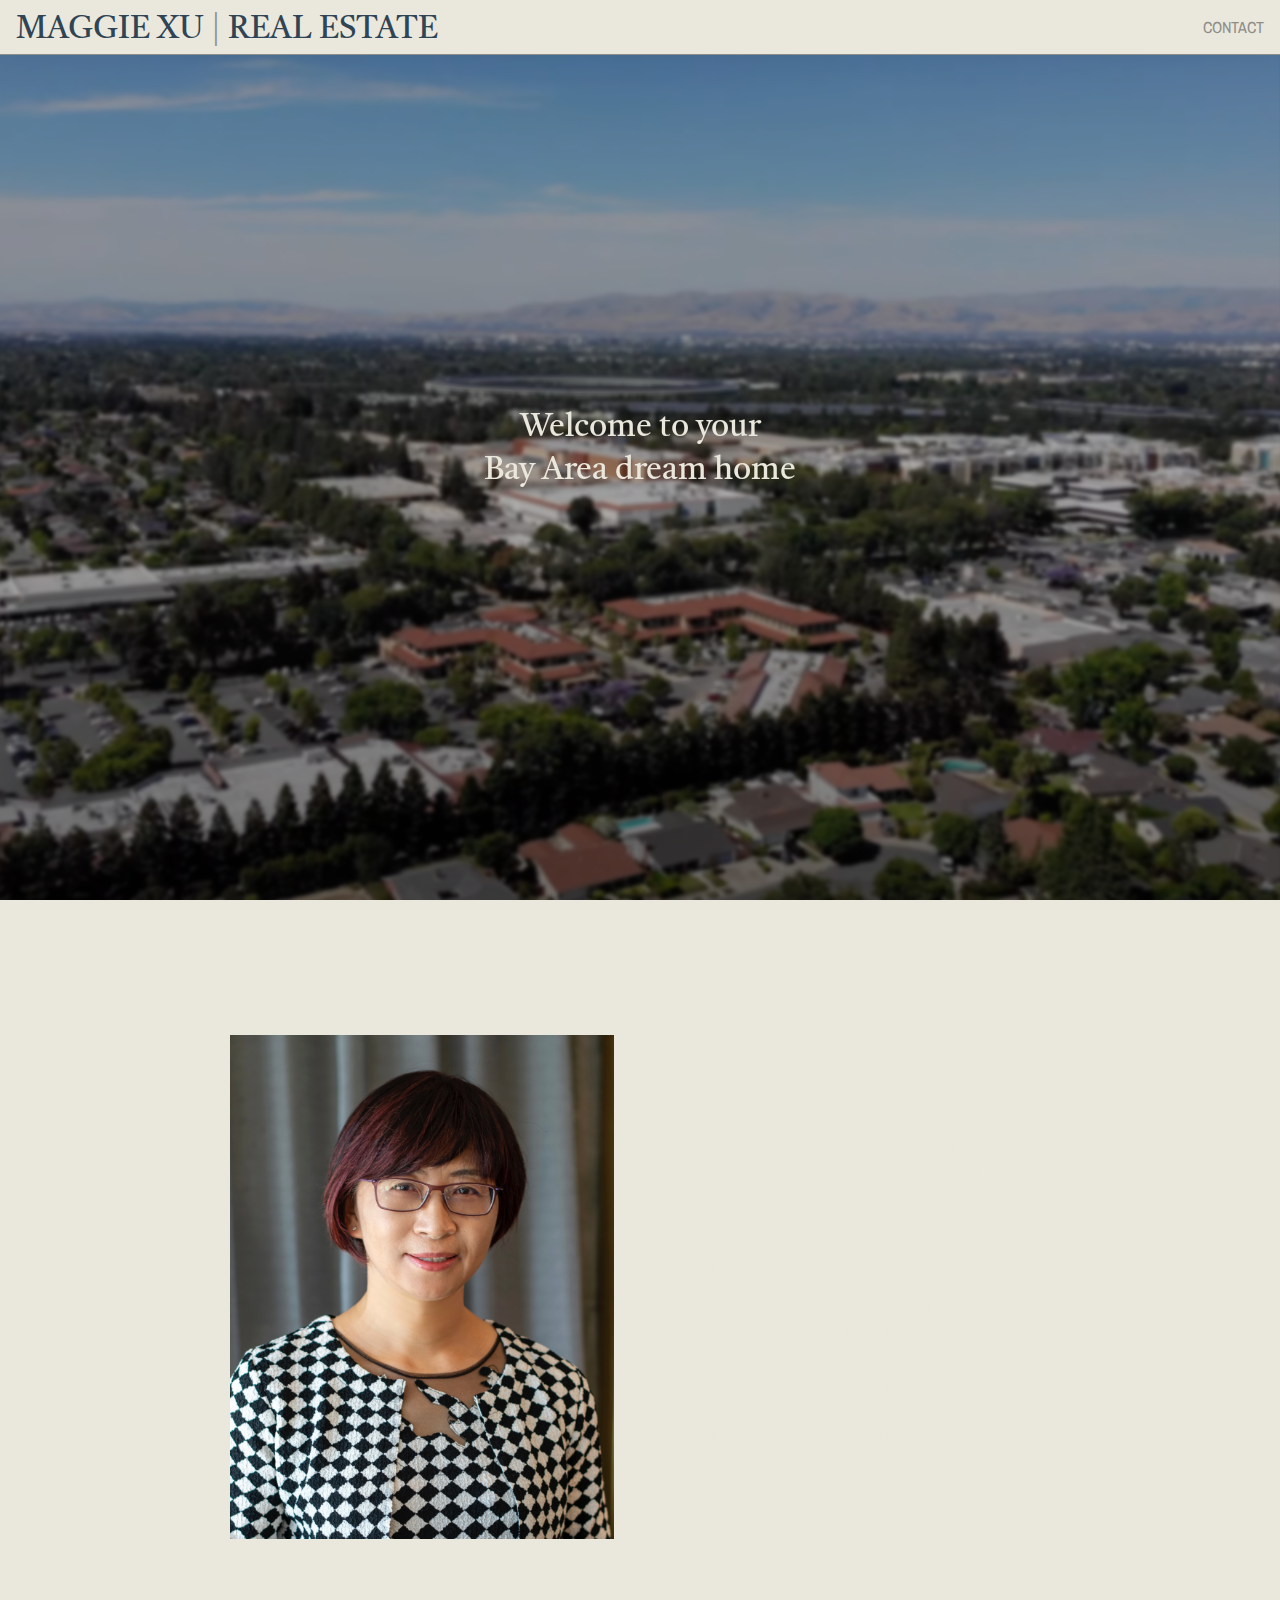
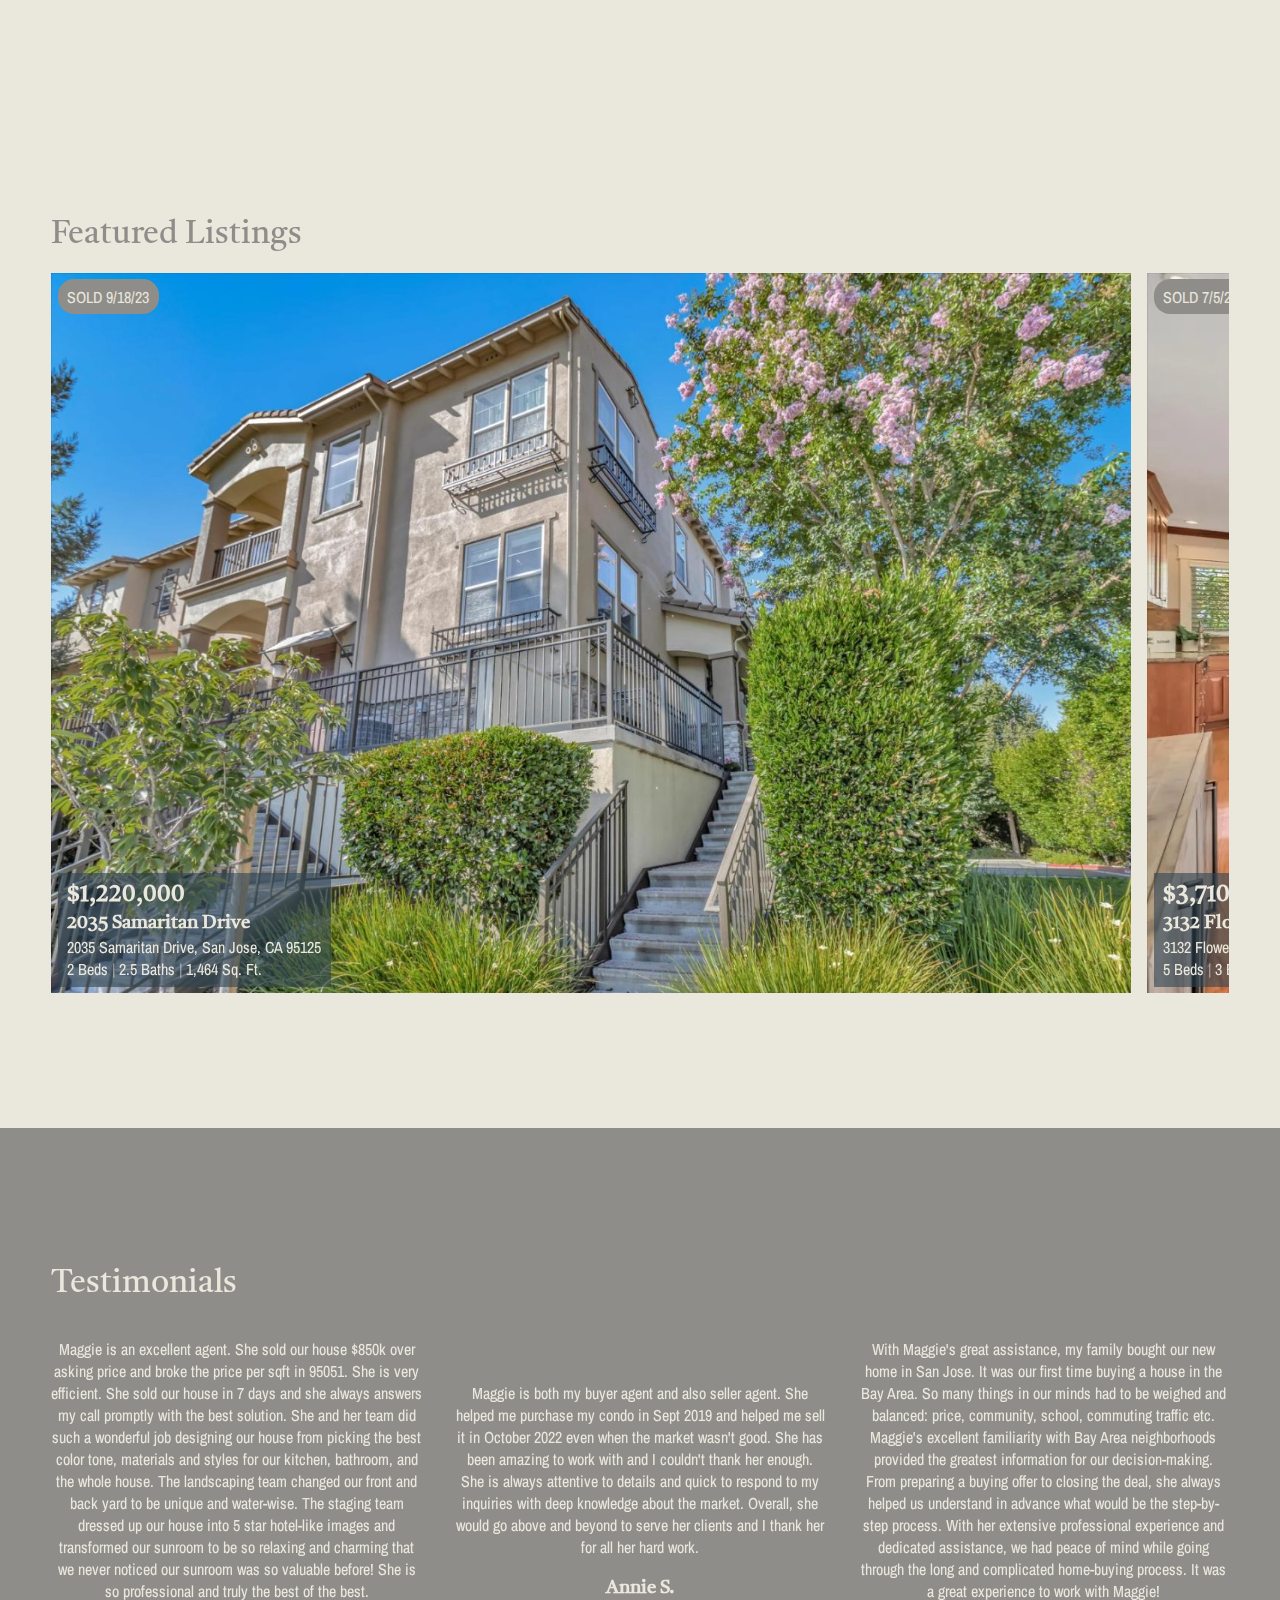
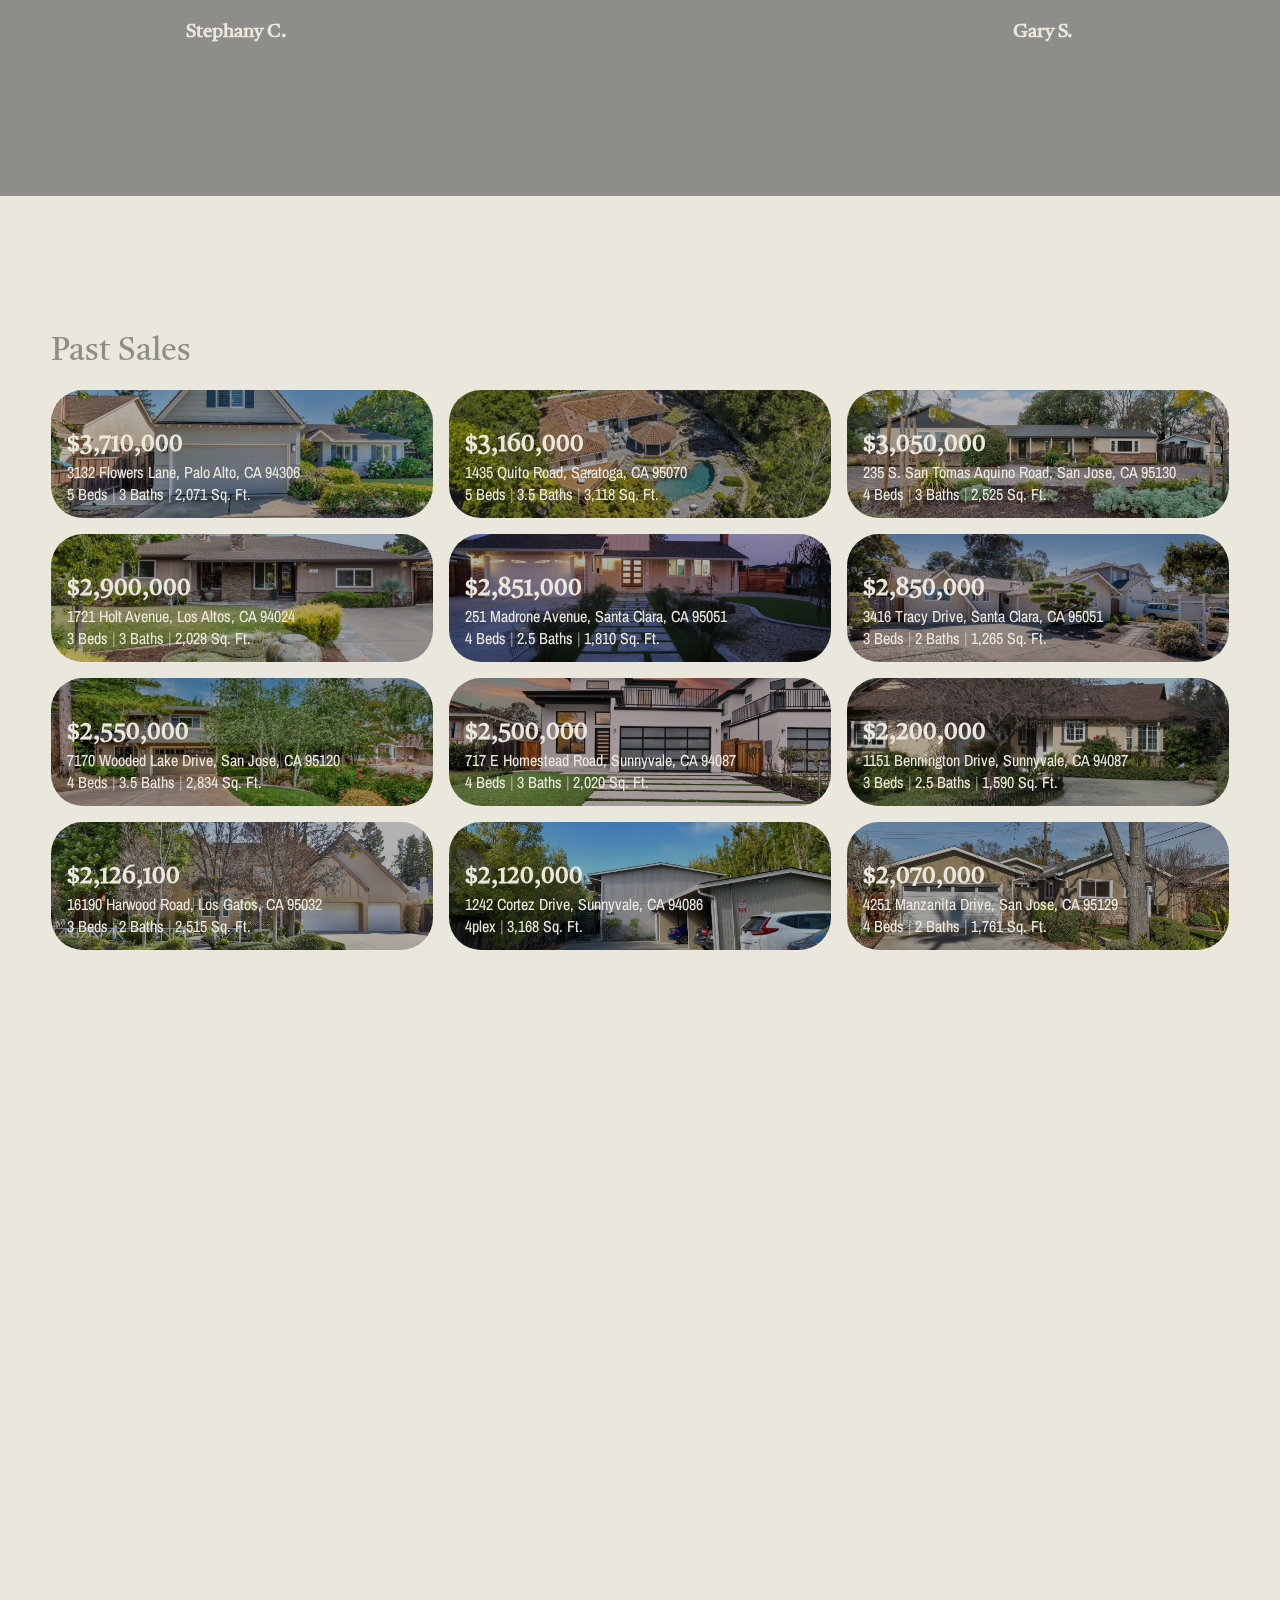
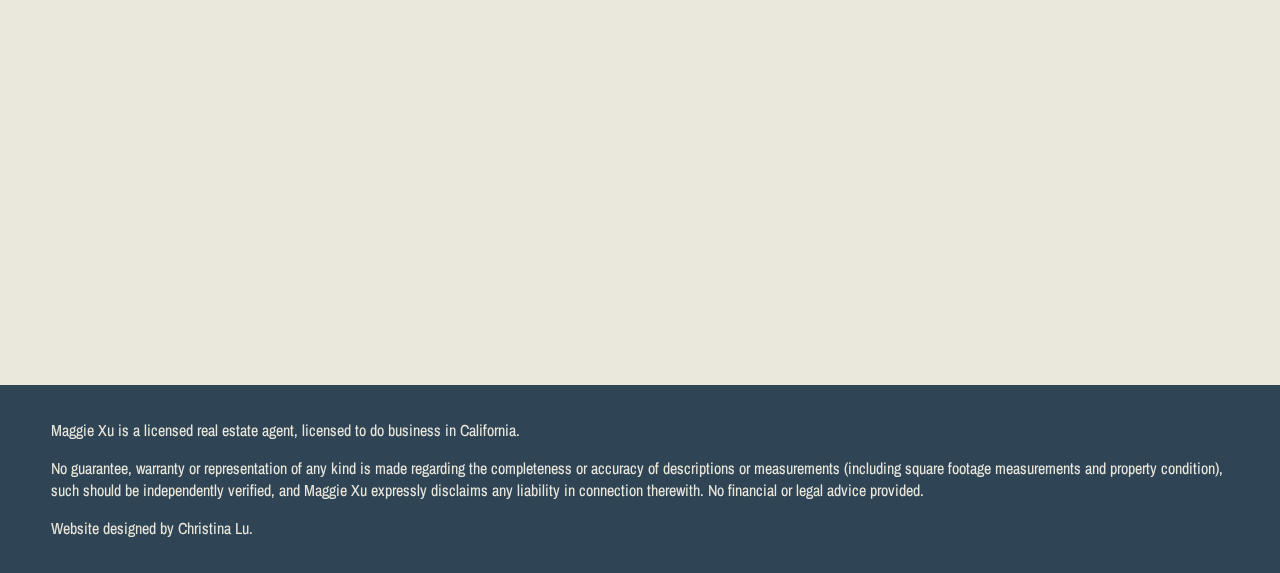
==== index.html @ acbdfe56 "change last name to initial" ====
<!DOCTYPE html>
<html lang="en" dir="ltr">
    <head>
    <meta charset="utf-8">
    <meta name="description" content="Maggie Xu is a real estate agent working in the Bay Area for over 18 years."/>
    <meta name="viewport" content="width=device-width, initial-scale=1">
    <title>Maggie Xu, Real Estate</title>
    <link rel="apple-touch-icon" sizes="180x180" target="_blank" href="/favicon/apple-touch-icon.png">
    <link rel="icon" type="image/png" sizes="32x32" target="_blank" href="/favicon/favicon-32x32.png">
    <link rel="icon" type="image/png" sizes="16x16" target="_blank" href="/favicon/favicon-16x16.png">
    <link rel="manifest" target="_blank" href="/favicon/site.webmanifest">
    <link rel="mask-icon" target="_blank" href="/favicon/safari-pinned-tab.svg" color="#5bbad5">
    <link rel="shortcut icon" target="_blank" href="/favicon/favicon.ico">
    <meta name="msapplication-TileColor" content="#da532c">
    <meta name="msapplication-config" content="/favicon/browserconfig.xml">
    <meta name="theme-color" content="#EAE7DC">
    <link rel="stylesheet" target="_blank" href="https://use.fontawesome.com/releases/v5.0.9/css/all.css" integrity="sha384-5SOiIsAziJl6AWe0HWRKTXlfcSHKmYV4RBF18PPJ173Kzn7jzMyFuTtk8JA7QQG1" crossorigin="anonymous">
    <link rel="preconnect" target="_blank" href="https://fonts.googleapis.com">
    <link rel="preconnect" target="_blank" href="https://fonts.gstatic.com" crossorigin>
    <link target="_blank" href="https://fonts.googleapis.com/css2?family=Archivo+Narrow:ital@0;1&family=Castoro:ital@0;1&display=swap" rel="stylesheet">
    <link rel="stylesheet" type="text/css" target="_blank" href="style.css">
  </head>

  <body>
    <header>
      <div id="banner">
        <div id="bTitle"><a href="https://maggiexu.homes">MAGGIE XU <span class="faded">|</span> REAL ESTATE</a></div>
        <div id="bLinks">
            <div class="bLink"><a href="#contact">contact</a></div>
        </div>
      </div>
    </header>

    <main>
        <div id="bgNormal" class="bgImage"></div>
        <div id="bgBlue" class="bgImage"></div>

      <div id="splash">
        <div class="center fullScreen">
            <div><h1>Welcome to your<br/>Bay Area dream home</h1></div>
        </div>
      </div>

      <div class="section" id="bio">
        <div class="centerRow fullScreen">
            <div id="headshot" class="fullWidth halfMobile"><img src="images/headshot.png" alt="A headshot of Maggie Xu"></div>
            <div id="bioText" class="fullWidth halfMobile">
                <h2>Maggie Xu has been practicing real estate for 18 years in the Bay Area, helping hundreds of buyers and sellers fulfill their real estate dreams.</h2>
                <p>Each client has specific needs and Maggie is dedicated to providing a tailored service. Whether you are buying your first home, upsizing your current one, or doing a 1031 exchange, she is always committed to achieving your goals.</p>
                <p>Maggie has spent nearly two decades honing her craft, building a robust network of contacts within the industry. Her sophisticated negotiation skills, keen sense of market changes, and in-depth knowledge of the local real estate landscape are at your disposal.</p>
            </div>
        </div>
      </div>

      <div class="section center" id="listings">
        <h1 class="fullWidth">Featured Listings</h1>
        <div class="lBox fullWidth">
            <div class="listing">
                <a target="_blank" href="https://www.compass.com/listing/2035-samaritan-drive-san-jose-ca-95124/1394245837025544977/">
                    <img src="images/2035samaritan.jpeg" alt="A two-story, tan house, surrounded by bushes and plants.">
                    <div class="lStatus"><p>SOLD 9/18/23</p></div>
                    <div class="lText">
                        <h3>$1,220,000</h3>
                        <h2 class="desktopOnly">2035 Samaritan Drive</h2>
                        <p>
                            2035 Samaritan Drive, San Jose, CA 95125<br/>
                            2 Beds <span class="faded">|</span> 2.5 Baths <span class="faded">|</span> 1,464 Sq. Ft.
                        </p>
                    </div>
                </a>
            </div>
            <div class="listing">
                <a target="_blank" href="https://www.redfin.com/CA/Palo-Alto/3132-Flowers-Ln-94306/home/991060">
                    <img src="images/3132flowers.webp" alt="A beautifully staged interior of a sunny living room.">
                    <div class="lStatus"><p>SOLD 7/5/23</p></div>
                    <div class="lText">
                        <h3>$3,710,000</h3>
                        <h2 class="desktopOnly">3132 Flowers Lane</h2>
                        <p>
                            3132 Flowers Lane, Palo Alto, CA 94306<br/>
                            5 Beds <span class="faded">|</span> 3 Baths <span class="faded">|</span> 2,071 Sq. Ft.
                        </p>
                    </div>
                </a>
            </div>
        </div>
      </div>

      <div class="section center" id="testimonials">
        <h1 class="fullWidth">Testimonials</h1>
        <div class="lBox fullWidth">
            <div class="testimonial">
                <p>
                    Maggie is an excellent agent. She sold our house $850k over asking price and broke the price per sqft in 95051. She is very efficient. She sold our house in 7 days and she always answers my call promptly with the best solution. She and her team did such a wonderful job designing our house from picking the best color tone, materials and styles for our kitchen, bathroom, and the whole house. The landscaping team changed our front and back yard to be unique and water-wise. The staging team dressed up our house into 5 star hotel-like images and transformed our sunroom to be so relaxing and charming that we never noticed our sunroom was so valuable before! She is so professional and truly the best of the best.
                </p>
                <h2>Stephany C.</h2>
            </div>
            <div class="testimonial">
                <p>
                    Maggie is both my buyer agent and also seller agent. She helped me purchase my condo in Sept 2019 and helped me sell it in October 2022 even when the market wasn't good. She has been amazing to work with and I couldn't thank her enough. She is always attentive to details and quick to respond to my inquiries with deep knowledge about the market. Overall, she would go above and beyond to serve her clients and I thank her for all her hard work.
                </p>
                <h2>Annie S.</h2>
            </div>
            <div class="testimonial">
                <p>
                    With Maggie's great assistance, my family bought our new home in San Jose. It was our first time buying a house in the Bay Area. So many things in our minds had to be weighed and balanced: price, community, school, commuting traffic etc. Maggie's excellent familiarity with Bay Area neighborhoods provided the greatest information for our decision-making. From preparing a buying offer to closing the deal, she always helped us understand in advance what would be the step-by-step process. With her extensive professional experience and dedicated assistance, we had peace of mind while going through the long and complicated home-buying process. It was a great experience to work with Maggie!
                </p>
                <h2>Gary S.</h2>
            </div>
        </div>
      </div>

      <div class="section center" id="sales">
        <h1 class="fullWidth">Past Sales</h1>
        <div class="salesBox">
            <div class="sale fullWidth hoverblur">
                <a target="_blank" href="https://www.realtor.com/realestateandhomes-detail/3132-Flowers-Ln_Palo-Alto_CA_94306_M27801-63936">
                    <img src="images/past/3132flowers.webp" alt="A light green two-story home with a pointed roof.">
                    <div class="sText">
                        <h3>$3,710,000</h3>
                        <p>
                            3132 Flowers Lane, Palo Alto, CA 94306<br/>
                            5 Beds <span class="faded">|</span> 3 Baths <span class="faded">|</span> 2,071  Sq. Ft.
                        </p>
                    </div>
                </a>
            </div>
            <div class="sale fullWidth hoverblur">
                <a target="_blank" href="https://www.compass.com/listing/14355-quito-road-saratoga-ca-95070/543484661895658345/">
                    <img src="images/past/14355quito.jpeg" alt="An aerial view of a house with a pool, surrounded by trees.">
                    <div class="sText">
                        <h3>$3,160,000</h3>
                        <p>
                            1435 Quito Road, Saratoga, CA 95070<br/>
                            5 Beds <span class="faded">|</span> 3.5 Baths <span class="faded">|</span> 3,118  Sq. Ft.
                        </p>
                    </div>
                </a>
            </div>
            <div class="sale fullWidth hoverblur">
                <a target="_blank" href="https://www.compass.com/listing/235-south-san-tomas-aquino-road-san-jose-ca-95130/1257007409919190489/">
                    <img src="images/past/235south.jpeg" alt="A side-on shot of a single-story home.">
                    <div class="sText">
                        <h3>$3,050,000</h3>
                        <p>
                            235 S. San Tomas Aquino Road, San Jose, CA 95130<br/>
                            4 Beds <span class="faded">|</span> 3 Baths <span class="faded">|</span> 2,525  Sq. Ft.
                        </p>
                    </div>
                </a>
            </div>
            <div class="sale fullWidth hoverblur">
                <a target="_blank" href="https://www.compass.com/listing/1721-holt-avenue-los-altos-ca-94024/1129756944290234561/">
                    <img src="images/past/1721holt.jpeg" alt="A side-on shot of a tan single-story home.">
                    <div class="sText">
                        <h3>$2,900,000</h3>
                        <p>
                            1721 Holt Avenue, Los Altos, CA 94024<br/>
                            3 Beds <span class="faded">|</span> 3 Baths <span class="faded">|</span> 2,028  Sq. Ft.
                        </p>
                    </div>
                </a>
            </div>
            <div class="sale fullWidth hoverblur">
                <a target="_blank" href="https://www.compass.com/listing/251-madrone-avenue-santa-clara-ca-95051/923490492331124489/">
                    <img src="images/past/251madrone.jpeg" alt="A side-on shot of a tan single-story home.">
                    <div class="sText">
                        <h3>$2,851,000</h3>
                        <p>
                            251 Madrone Avenue, Santa Clara, CA 95051<br/>
                            4 Beds <span class="faded">|</span> 2.5 Baths <span class="faded">|</span> 1,810  Sq. Ft.
                        </p>
                    </div>
                </a>
            </div>
            <div class="sale fullWidth hoverblur">
                <a target="_blank" href="https://www.compass.com/listing/3416-tracy-drive-santa-clara-ca-95051/1008458315638035489/">
                    <img src="images/past/3416tracy.jpeg" alt="A side-on shot of a tan single-story home.">
                    <div class="sText">
                        <h3>$2,850,000</h3>
                        <p>
                            3416 Tracy Drive, Santa Clara, CA 95051<br/>
                            3 Beds <span class="faded">|</span> 2 Baths <span class="faded">|</span> 1,265  Sq. Ft.
                        </p>
                    </div>
                </a>
            </div>
            <div class="sale fullWidth hoverblur desktopOnly">
                <a target="_blank" href="https://www.compass.com/listing/7170-wooded-lake-drive-san-jose-ca-95120/1332850710952905625/">
                    <img src="images/past/7170wooded.jpeg" alt="A tan two-story home with a tall birch tree.">
                    <div class="sText">
                        <h3>$2,550,000</h3>
                        <p>
                            7170 Wooded Lake Drive, San Jose, CA 95120<br/>
                            4 Beds <span class="faded">|</span> 3.5 Baths <span class="faded">|</span> 2,834  Sq. Ft.
                        </p>
                    </div>
                </a>
            </div>
            <div class="sale fullWidth hoverblur desktopOnly">
                <a target="_blank" href="https://www.compass.com/listing/717-east-homestead-road-sunnyvale-ca-94087/1165384624461223913/">
                    <img src="images/past/717homestead.jpeg" alt="A white two-story home with black trim.">
                    <div class="sText">
                        <h3>$2,500,000</h3>
                        <p>
                            717 E Homestead Road, Sunnyvale, CA 94087<br/>
                            4 Beds <span class="faded">|</span> 3 Baths <span class="faded">|</span> 2,020  Sq. Ft.
                        </p>
                    </div>
                </a>
            </div>
            <div class="sale fullWidth hoverblur desktopOnly">
                <a target="_blank" href="https://www.compass.com/listing/1151-bennington-drive-sunnyvale-ca-94087/25076889278320193/">
                    <img src="images/past/1151bennington.jpeg" alt="A cream single-story home with Christmas lights.">
                    <div class="sText">
                        <h3>$2,200,000</h3>
                        <p>
                            1151 Bennington Drive, Sunnyvale, CA 94087<br/>
                            3 Beds <span class="faded">|</span> 2.5 Baths <span class="faded">|</span> 1,590  Sq. Ft.
                        </p>
                    </div>
                </a>
            </div>
            <div class="sale fullWidth hoverblur desktopOnly">
                <a target="_blank" href="https://www.compass.com/listing/16190-harwood-road-los-gatos-ca-95032/721389796480072705/">
                    <img src="images/past/16190harwood.jpeg" alt="A cream two-story home with pointed roofs.">
                    <div class="sText">
                        <h3>$2,126,100</h3>
                        <p>
                            16190 Harwood Road, Los Gatos, CA 95032<br/>
                            3 Beds <span class="faded">|</span> 2 Baths <span class="faded">|</span> 2,515  Sq. Ft.
                        </p>
                    </div>
                </a>
            </div>
            <div class="sale fullWidth hoverblur desktopOnly">
                <a target="_blank" href="https://www.compass.com/listing/1242-cortez-drive-sunnyvale-ca-94086/1052942367590939073/">
                    <img src="images/past/1242cortez.jpeg" alt="A light green 4-plex with multiple parking spaces.">
                    <div class="sText">
                        <h3>$2,120,000</h3>
                        <p>
                            1242 Cortez Drive, Sunnyvale, CA 94086<br/>
                            4plex <span class="faded">|</span> 3,168  Sq. Ft.
                        </p>
                    </div>
                </a>
            </div>
            <div class="sale fullWidth hoverblur desktopOnly">
                <a target="_blank" href="https://www.compass.com/listing/4251-manzanita-drive-san-jose-ca-95129/1253016119571134857/">
                    <img src="images/past/4251manzanita.jpeg" alt="A tan single-story home.">
                    <div class="sText">
                        <h3>$2,070,000</h3>
                        <p>
                            4251 Manzanita Drive, San Jose, CA 95129<br/>
                            4 Beds <span class="faded">|</span> 2 Baths <span class="faded">|</span> 1,761  Sq. Ft.
                        </p>
                    </div>
                </a>
            </div>
        </div>
      </div>

      <div id="contact">
        <div class="lBox">
            <h1>How can I help?</h1>
            <div class="accounts">
                <h1><a href="tel:+1408-429-3129">(408) 429-3129</a></h1>
                <h2>maggie.xu<span style="display:none;">NO SCRAPE</span>@compass.com</h2>
                <div id="wechat"><img src="images/wechat.svg"></img><h2>maggiexulu</h2></div>
                <p>DRE#01472823</p>
                <div id="compass"><a target="_blank" href="https://www.compass.com/agents/maggie-xu/"><img src="images/CompassInc_Logo.svg"></a></div>
            </div>
        </div>
      </div>
    </main>

    <footer class="center">
      <div id="bottom" class="fullWidth">
        <p>Maggie Xu is a licensed real estate agent, licensed to do business in California.</p>

        <p>No guarantee, warranty or representation of any kind is made regarding the completeness or accuracy of descriptions or measurements (including square footage measurements and property condition), such should be independently verified, and Maggie Xu expressly disclaims any liability in connection therewith. No financial or legal advice provided.</p>
        
        <p>Website designed by <a target="_blank" href="https://christina.lu">Christina Lu</a>.</p>
        </div>
    </footer>

  </body>
  <script src="js/scroll.js"></script>
</html>
---- style.css ----
/* stylesheet (c) Christina Lu 2023 */

/* SHARED */

body {
    margin: 0;
    padding: 0;
    width: 100vw;
    font-family: 'Archivo Narrow', sans-serif;
    font-weight: 400;
    background-color: #EAE7DC;
    color: #8E8D8A;
    overflow-x: hidden;
  }

html {
    scroll-behavior: smooth;
}

.fullScreen { 
    width: 100%;
    height: 100%;
    margin: 0;
}


.center {
    display: flex;
    justify-content: center;
    align-items: center;
    flex-direction: column;
}

.centerRow {
    display: flex;
    justify-content: center;
    align-items: center;
    flex-direction: column;
}

.section {
    padding: 10vh 0;
}

.fullWidth {
    width: 92%;
    margin: auto;
}

img {
    width: 100%;
    height: auto;
} 

.desktopOnly {
    display: none;
}

.faded {
    opacity: 0.5;
}

a {
    color: unset;
    height: 100%;
    width: 100%;
    text-decoration: none;
}

.visible {
    opacity: 1;
    transition: all 0.7s ease-in;
}
  
.hidden {
    opacity: 0;
    transition: all 0.7s ease-out;
}

.hoverblur:hover img {
    filter: brightness(0.5);
    transition: all 0.7s ease-out;
}

/* BACKGROUND IMAGE */

.bgImage {
    width: 100%;
    height: 100%;
    margin: 0;
    background-size: cover;
    background-position: center;
    background-repeat: no-repeat;
    position: fixed;
}

#bgNormal {
    background-image: url("images/bgSplash.png");
    z-index: -1;
}

#bgBlue {
    background-image: url("images/bgBio.png");
    z-index: -2;
}

/* BANNER */
#banner {
    height: 3.4rem;
    display: flex;
    flex-direction: row;
    align-items: center;
    justify-content: space-between;
    position: fixed;
    top: 0;
    z-index: 20;
    width: 100%;
    background-color: #EAE7DC;
    border-bottom: #8E8D8A 0.1rem solid;
}

#bTitle {
    font-family: 'Castoro', serif;
    font-size: 1.2rem;
    padding-top: 0.2rem;
    color: #2F4454;
    margin-left: 1rem;
}

.bLink {
    margin: 0 1rem;
}

.bLink a {
    text-transform: uppercase;
    color: #8E8D8A
}

/* SPLASH PAGE */
#splash {
    top: 0;
    width: 100vw;
    height: 100vh;
    overflow: hidden;
}

h1 {
    font-family: 'Castoro', serif;
    font-weight: 400;
    font-size: 2rem;
    text-align: center;
    color: #EAE7DC;
    margin: 0;
}

/* BIO */

#bioText {
    color: #EAE7DC;
}

h2 {
    font-family: 'Castoro', serif;
    font-size: 1.2rem;
    margin: 0;
    margin-top: 2vh;
}

/* FEATURED LISTINGS */
#listings {
    background-color: #EAE7DC;
}

#listings h1 {
    color: #8E8D8A;
    text-align: left;
}

.lBox {
    display: flex;
    flex-direction: column;
    justify-content: flex-start;
    align-items: center;
}

.listing {
    height: 60vw;
    width: 100%;
    position: relative;
    margin-top: 1rem;
}

.listing img {
    width: 100%;
    height: 100%;
    top: 0;
    left: 0;
    position: absolute;
    z-index: 2;
}

.lStatus {
    position: absolute;
    top: 0;
    left: 0;
    z-index: 5;
    color: #EAE7DC;
    background-color: #8E8D8A;
    margin: 0.4rem;
    padding: 0.4rem 0.6rem;
    border-radius: 1rem;
}

.listing p {
    margin: 0;
}

.lText {
    position: absolute;
    bottom: 0;
    left: 0;
    z-index: 5;
    color: #EAE7DC;
    background-color: rgba(47, 68, 84, 0.6);
    margin: 0.4rem;
    padding: 0.4rem 0.6rem;
}

h3 {
    font-family: 'Castoro', serif;
    font-size: 1.2rem;
    margin: 0;
}

/* TESTIMONIALS */
#testimonials {
    background-color: #8E8D8A;
    color: #EAE7DC;
}

#testimonials h1 {
    text-align: left;
}

.testimonial {
    margin: 1rem 0;
}

/* PREVIOUS SALES */
.salesBox {
    width: 100%;
    display: flex;
    flex-direction: column;
    justify-content: flex-start;
    align-items: center;
}

#sales {
    background-color: #EAE7DC;
    color: #8E8D8A;
}

#sales h1 {
    color: #8E8D8A;
    text-align: left;
}

.sale {
    margin-top: 1rem;
    height: 30vw;
    border-radius: 2rem;
    position: relative;
}

.sText {
    position: absolute;
    bottom: 0%;
    left: 0;
    z-index: 10;
    color: #EAE7DC;
    margin: 0.4rem;
    padding: 0.4rem 0.6rem;
}

.sale img {
    height: inherit;
    width: 100%;
    object-fit: cover;
    border-radius: 2rem;
    position: absolute;
    top: 0;
    left: 0;
    z-index: 2;
    filter: brightness(0.7);
    transition: all 0.7s ease-out;
}

.sale p {
    margin: 0;
}

/* CONTACT */
#contact .lBox {
    height: 100vh;
    justify-content: center;
}

.accounts {
    margin-top: 5vh;
    color: #EAE7DC;
    text-align: center;
}

.accounts h2 {
    margin-top: 0;
}

#wechat {
    display: flex;
    justify-content: center;
    align-items: center;
    flex-direction: row;
}

#wechat img {
    width: 2rem;
    height: 2rem;
    margin-right: 0.4rem;
}

#compass img {
    width: 8rem;
}

.accounts p {
    margin-top: 5vh;
}

/* FOOTER */
footer {
    height: auto;
    width: 100%;
    margin: 0;
    padding: 2vh 0;
    background-color: #2F4454;
    color: #EAE7DC;
}

/* RESPONSIVE */

/* Medium devices such as tablets (720px and up) */
@media only screen and (min-width: 45rem) {
    #bTitle {
        font-size: 2rem;
        padding-top: 0.4rem;
    }

    .halfMobile {
        width: 40%;
        margin: 0 2vw;
    }

    .centerRow {
        flex-direction: row;
    }

    .lText h2 {
        margin-top: 0;
    }

    h3 {
        font-size: 1.5rem;
    }

    .salesBox {
        display: grid;
        grid-template-columns: 1fr 1fr;
        grid-column-gap: 1rem;
        width: 92%;
    }
    
    .sale {
        height: 15vw;
        width: 100%;
    }

    .desktopOnly {
        display: block;
    }
    
}

/* Large devices such as laptops (1024px and up) */
@media only screen and (min-width: 64rem) {
    body {
        overflow-x: unset;
    }

    .section {
        padding: 15vh 0;
    }


    .halfMobile {
        width: 30%;
    }

    .lBox {
        flex-direction: row;
        overflow-x: auto;
        gap: 1rem;
    }

    .listing {
        flex-shrink: 0;
        overflow: unset;
        height: 80vh;
        width: 120vh;
    }

    .listing img {
        height: inherit;
        width: inherit;
    }

    #testimonials .lBox {
        gap: 2rem;
    }

    .testimonial {
        width: 80%;
        text-align: center;
    }

    .salesBox {
        display: grid;
        grid-template-columns: 1fr 1fr 1fr;
        grid-column-gap: 1rem;
        width: 92%;
    }

    .sale {
        height: 10vw;
        width: 100%;
    }

    #contact .lBox {
        gap: 5rem;
    }
    
}
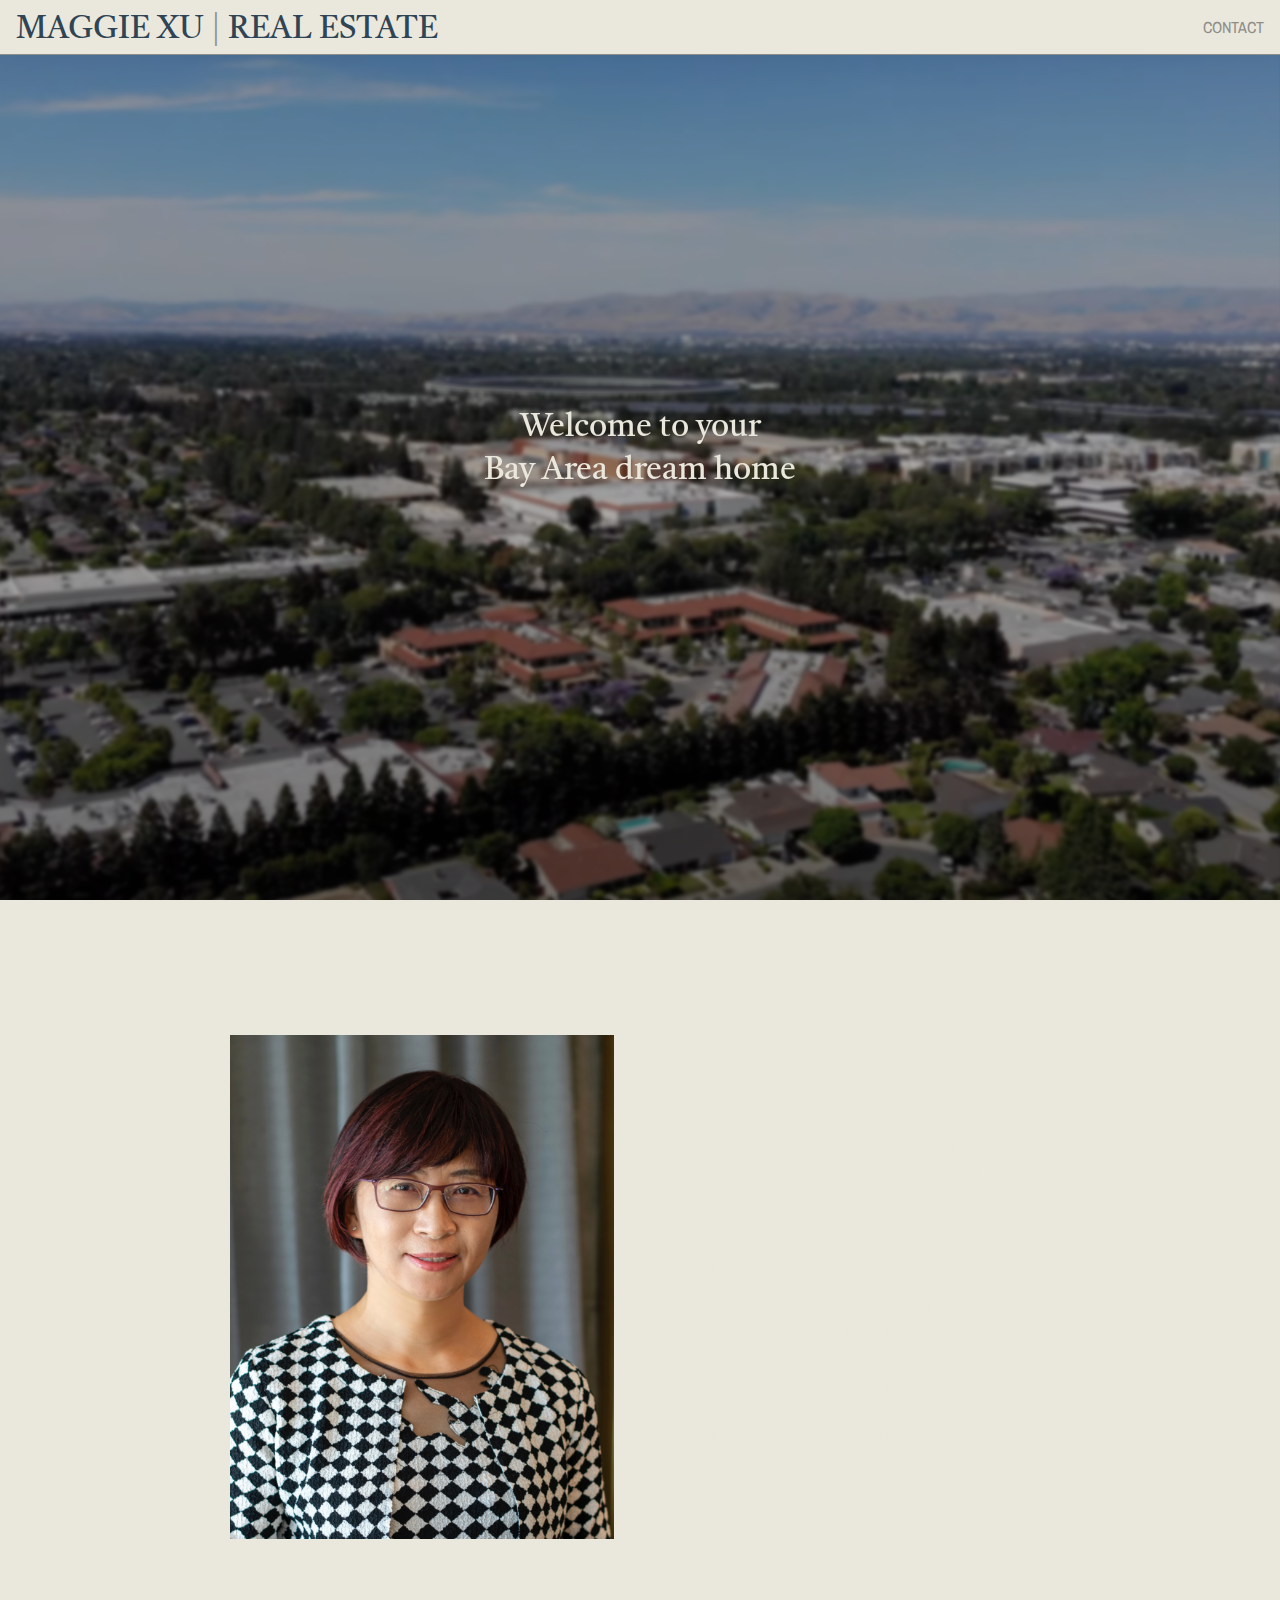
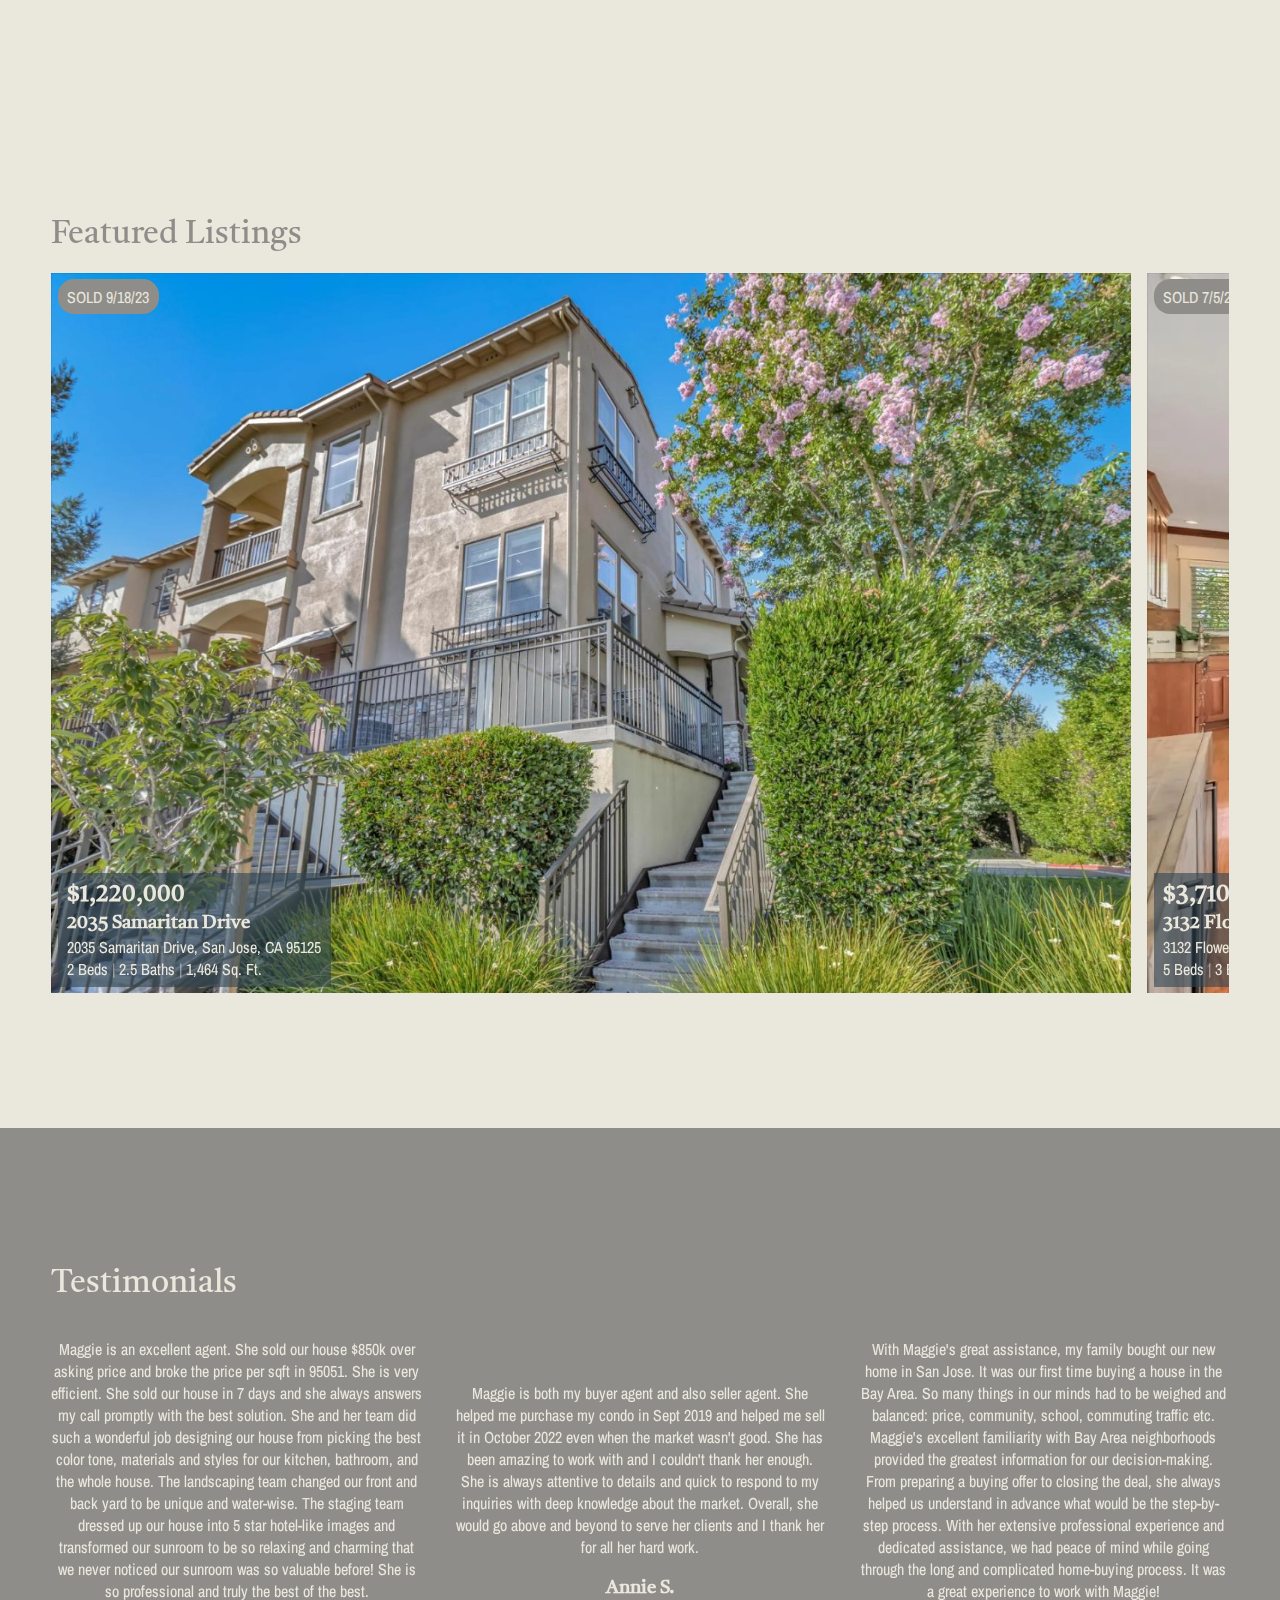
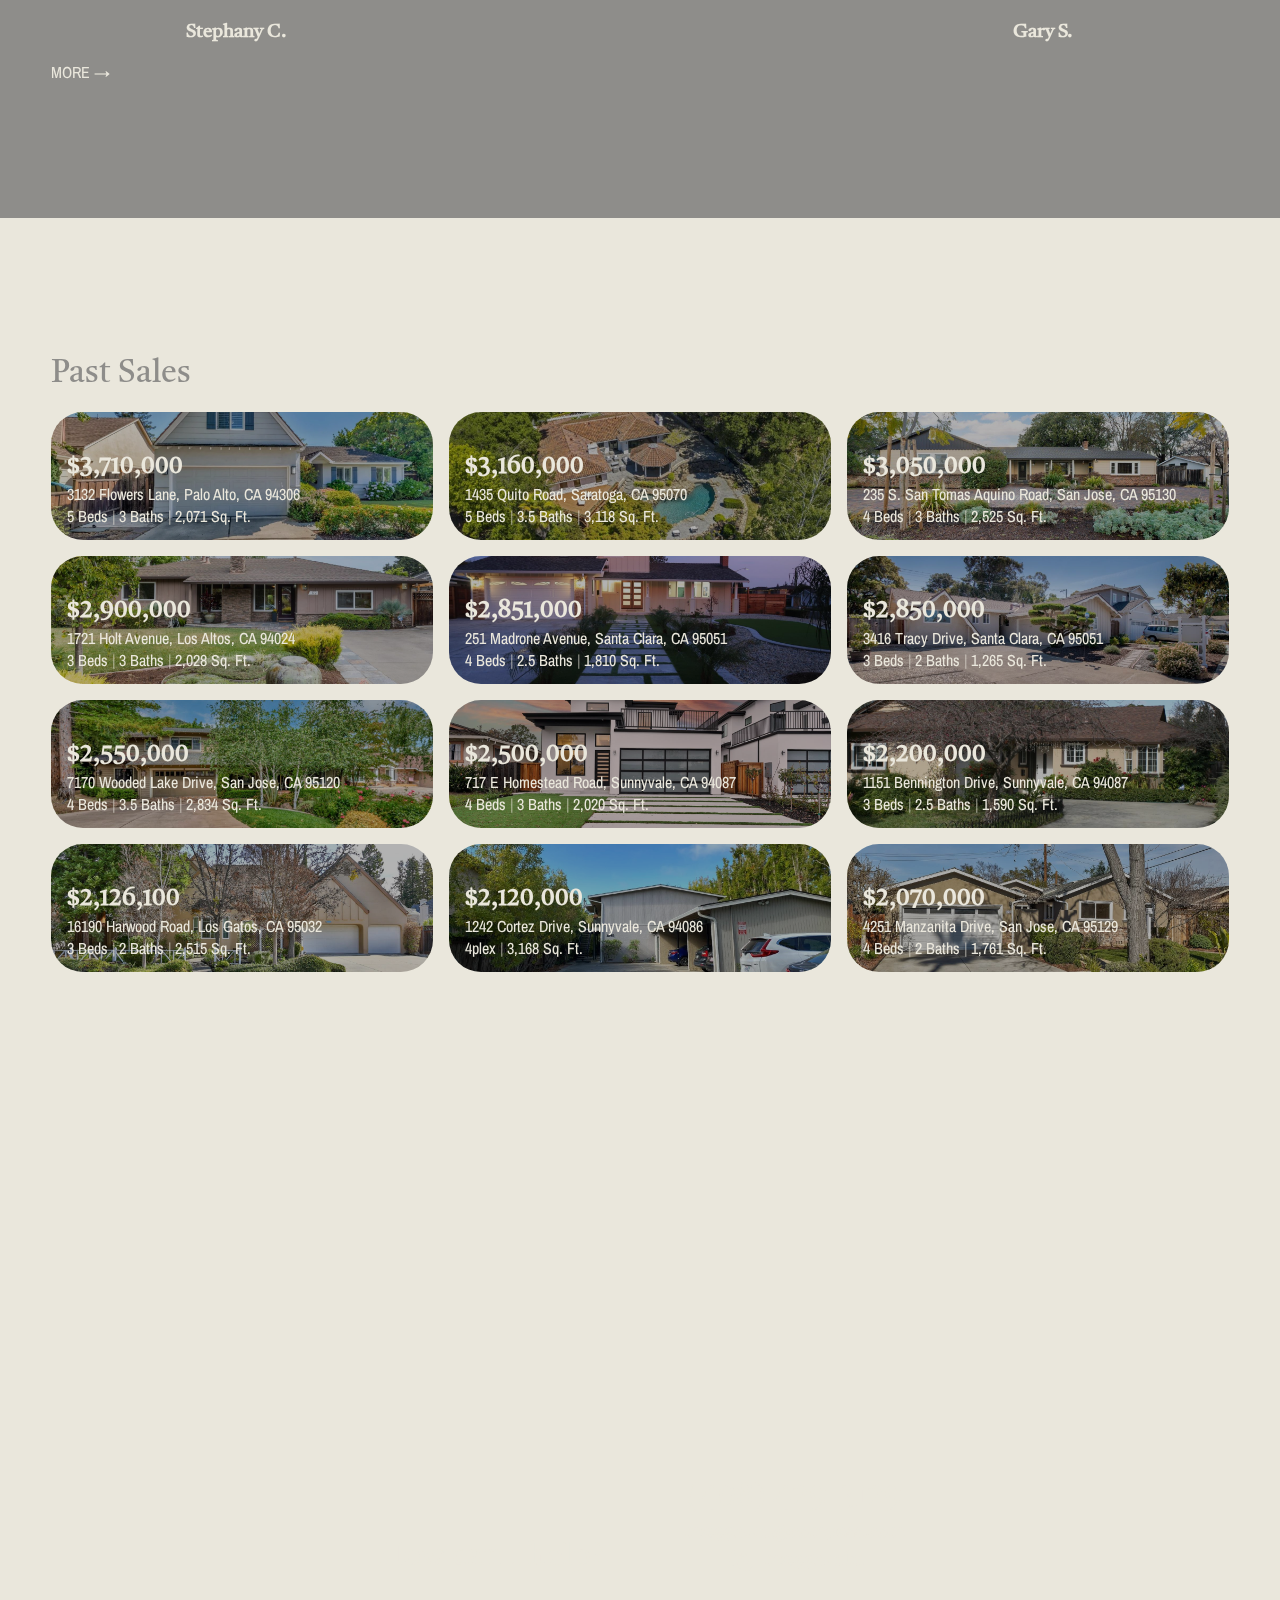
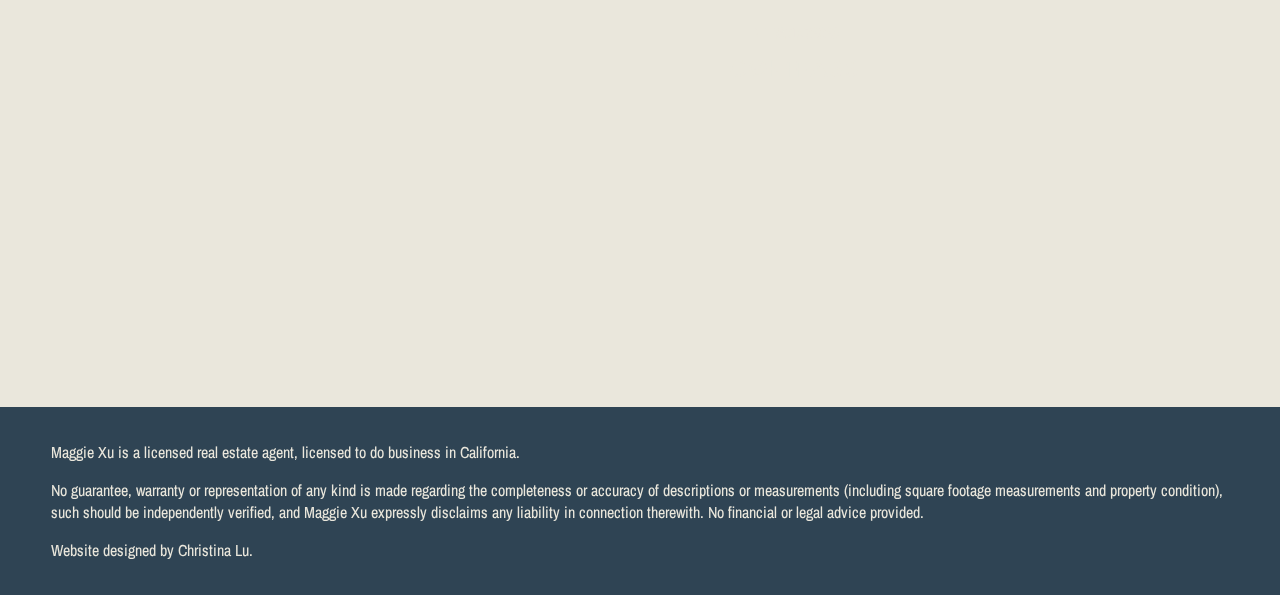
==== commit 1bffce5e: "add testimonials page" ====
--- a/index.html
+++ b/index.html
@@ -86,7 +86,7 @@
         </div>
       </div>
 
-      <div class="section center" id="testimonials">
+      <div class="section" id="testimonials">
         <h1 class="fullWidth">Testimonials</h1>
         <div class="lBox fullWidth">
             <div class="testimonial">
@@ -108,6 +108,7 @@
                 <h2>Gary S.</h2>
             </div>
         </div>
+        <div class="fullWidth"><a href="/testimonial">MORE →</a></div>
       </div>
 
       <div class="section center" id="sales">
--- a/style.css
+++ b/style.css
@@ -183,6 +183,13 @@
     align-items: center;
 }
 
+.lColumn {
+    display: flex;
+    flex-direction: row;
+    justify-content: flex-start;
+    align-items: center;
+}
+
 .listing {
     height: 60vw;
     width: 100%;
@@ -377,6 +384,7 @@
         grid-template-columns: 1fr 1fr;
         grid-column-gap: 1rem;
         width: 92%;
+        justify-content: center;
     }
     
     .sale {
@@ -407,6 +415,12 @@
 
     .lBox {
         flex-direction: row;
+        overflow-x: auto;
+        gap: 1rem;
+    }
+
+    .lColumn {
+        flex-direction: column;
         overflow-x: auto;
         gap: 1rem;
     }
@@ -432,6 +446,10 @@
         text-align: center;
     }
 
+    .salesBox .testimonial {
+        width: 100%;
+    }
+
     .salesBox {
         display: grid;
         grid-template-columns: 1fr 1fr 1fr;
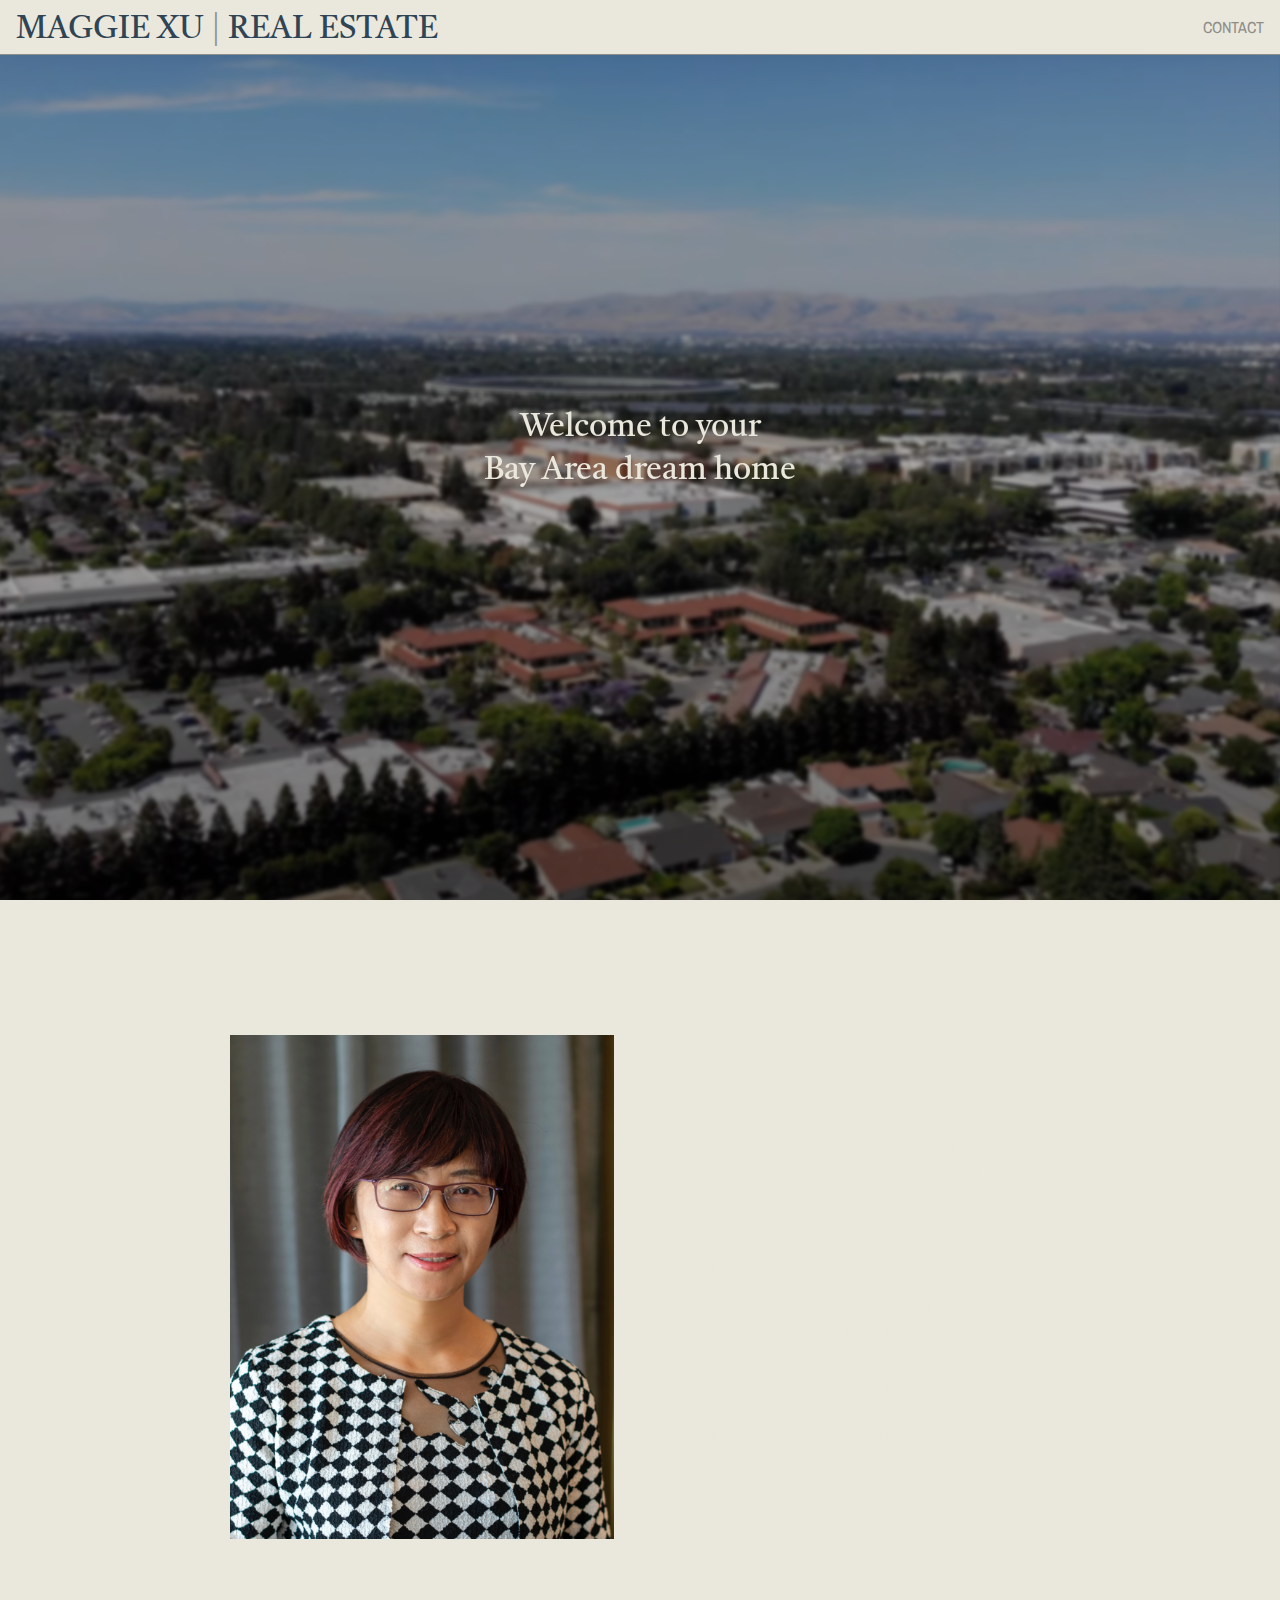
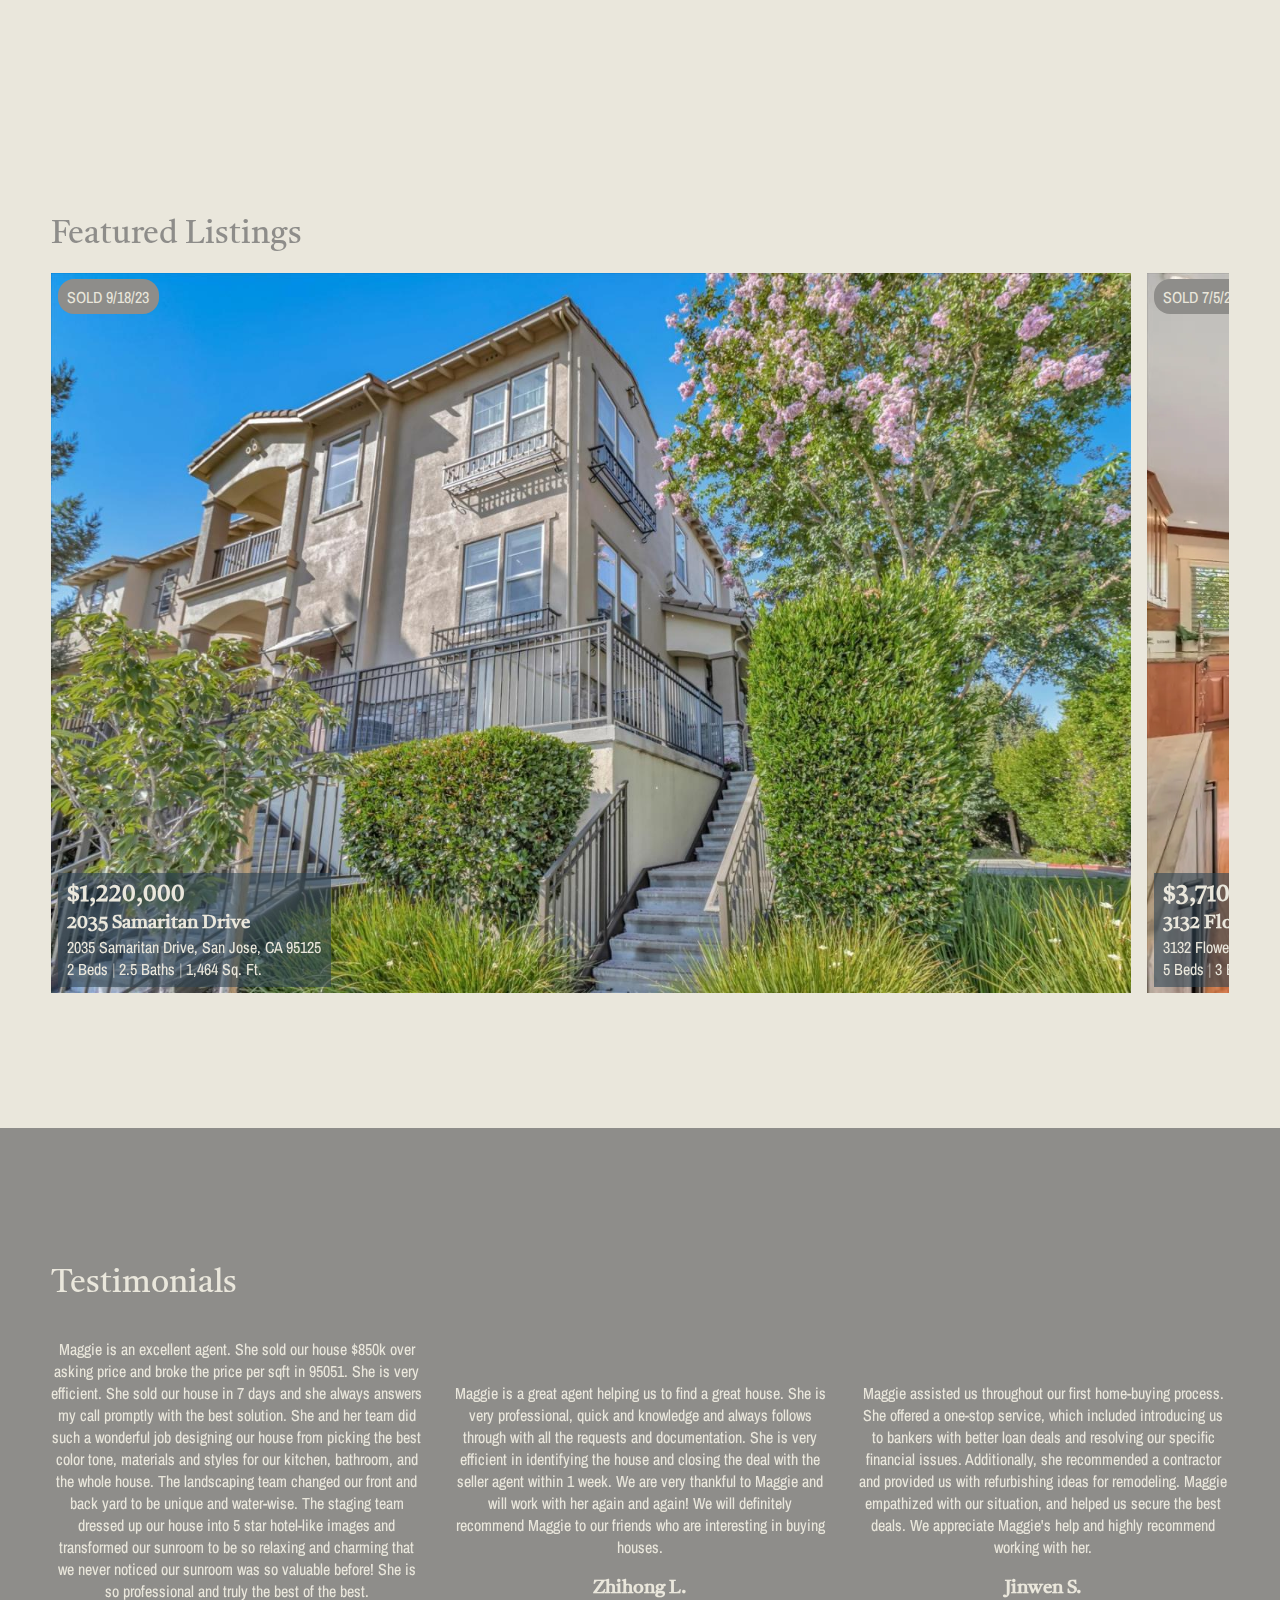
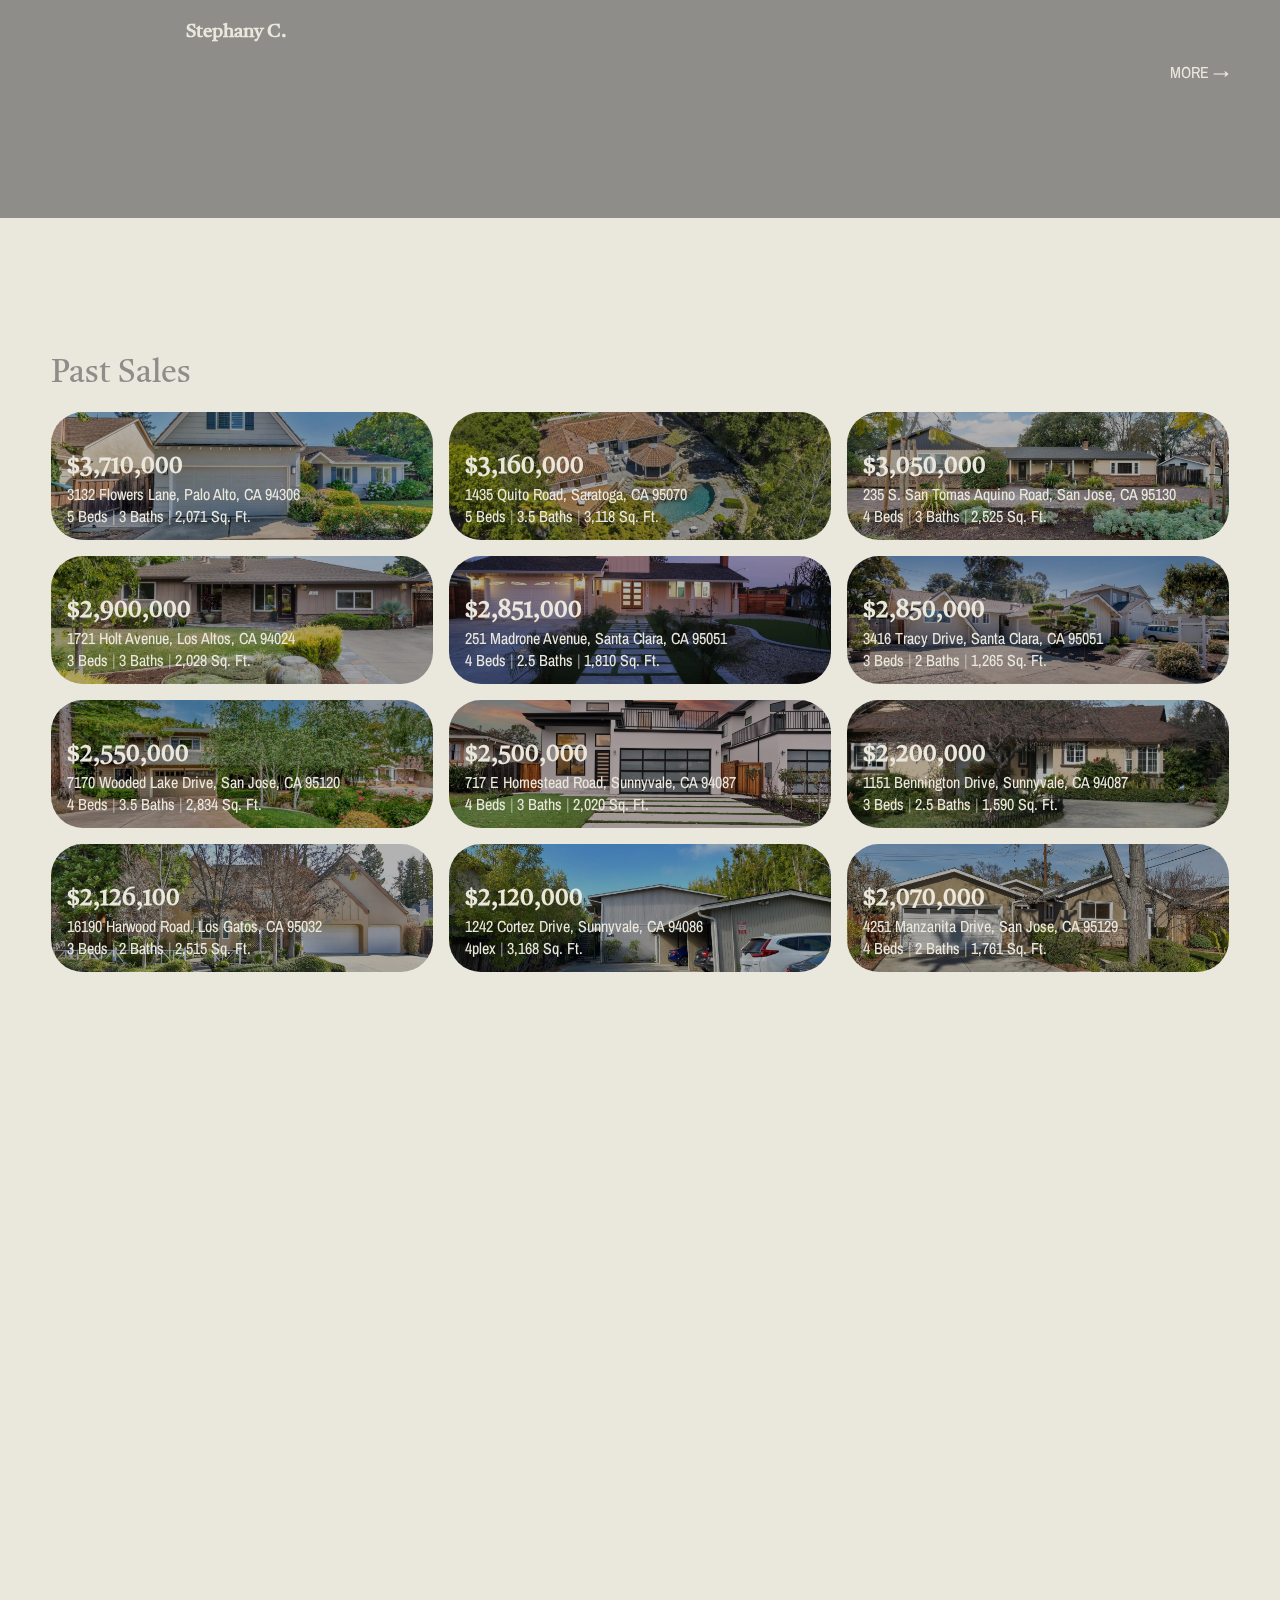
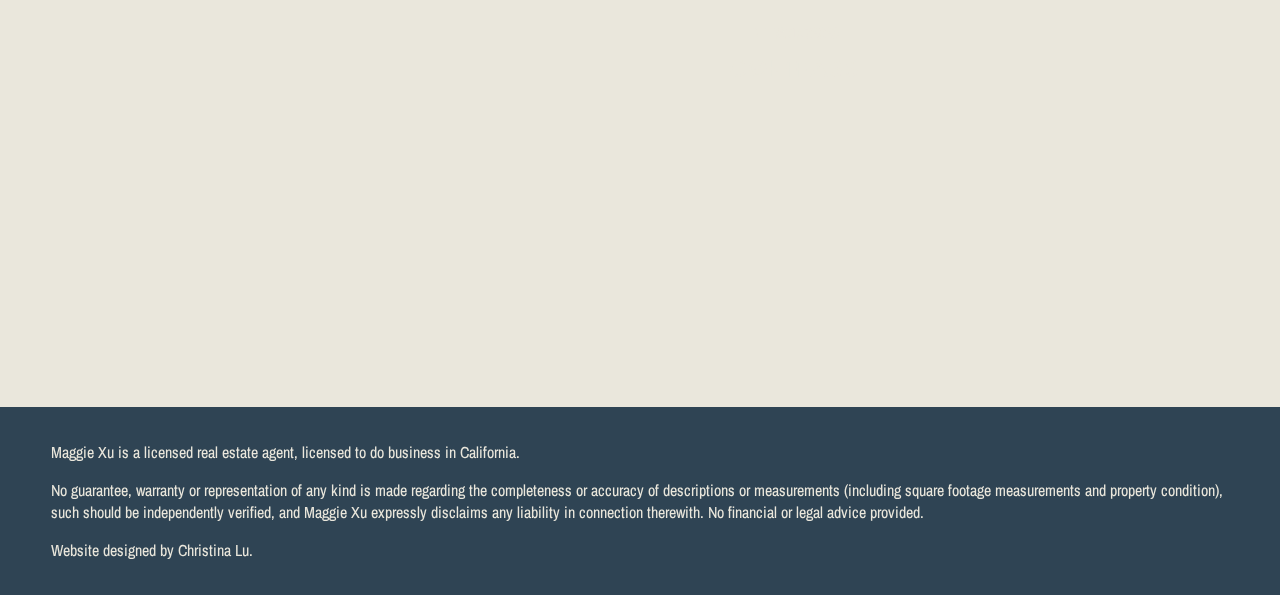
==== commit 75e1f253: "swap testimonials order" ====
--- a/index.html
+++ b/index.html
@@ -97,18 +97,18 @@
             </div>
             <div class="testimonial">
                 <p>
-                    Maggie is both my buyer agent and also seller agent. She helped me purchase my condo in Sept 2019 and helped me sell it in October 2022 even when the market wasn't good. She has been amazing to work with and I couldn't thank her enough. She is always attentive to details and quick to respond to my inquiries with deep knowledge about the market. Overall, she would go above and beyond to serve her clients and I thank her for all her hard work.
+                    Maggie is a great agent helping us to find a great house. She is very professional, quick and knowledge and always follows through with all the requests and documentation. She is very efficient in identifying the house and closing the deal with the seller agent within 1 week. We are very thankful to Maggie and will work with her again and again! We will definitely recommend Maggie to our friends who are interesting in buying houses.
                 </p>
-                <h2>Annie S.</h2>
+                <h2>Zhihong L.</h2>
             </div>
             <div class="testimonial">
                 <p>
-                    With Maggie's great assistance, my family bought our new home in San Jose. It was our first time buying a house in the Bay Area. So many things in our minds had to be weighed and balanced: price, community, school, commuting traffic etc. Maggie's excellent familiarity with Bay Area neighborhoods provided the greatest information for our decision-making. From preparing a buying offer to closing the deal, she always helped us understand in advance what would be the step-by-step process. With her extensive professional experience and dedicated assistance, we had peace of mind while going through the long and complicated home-buying process. It was a great experience to work with Maggie!
+                    Maggie assisted us throughout our first home-buying process. She offered a one-stop service, which included introducing us to bankers with better loan deals and resolving our specific financial issues. Additionally, she recommended a contractor and provided us with refurbishing ideas for remodeling. Maggie empathized with our situation, and helped us secure the best deals. We appreciate Maggie's help and highly recommend working with her. 
                 </p>
-                <h2>Gary S.</h2>
-            </div>
-        </div>
-        <div class="fullWidth"><a href="/testimonial">MORE →</a></div>
+                <h2>Jinwen S.</h2>
+            </div>
+        </div>
+        <div class="pageBtn fullWidth"><a href="/testimonial">MORE →</a></div>
       </div>
 
       <div class="section center" id="sales">
--- a/style.css
+++ b/style.css
@@ -82,6 +82,10 @@
     transition: all 0.7s ease-out;
 }
 
+.pageBtn {
+    text-align: end;
+}
+
 /* BACKGROUND IMAGE */
 
 .bgImage {
@@ -251,6 +255,13 @@
 
 .testimonial {
     margin: 1rem 0;
+}
+
+.testBox {
+    display: flex;
+    flex-direction: column;
+    justify-content: flex-start;
+    align-items: center;
 }
 
 /* PREVIOUS SALES */
@@ -446,6 +457,13 @@
         text-align: center;
     }
 
+    .testBox {
+        display: grid;
+        grid-template-columns: 1fr 1fr 1fr;
+        grid-column-gap: 1rem;
+        width: 92%;
+    }
+
     .salesBox .testimonial {
         width: 100%;
     }
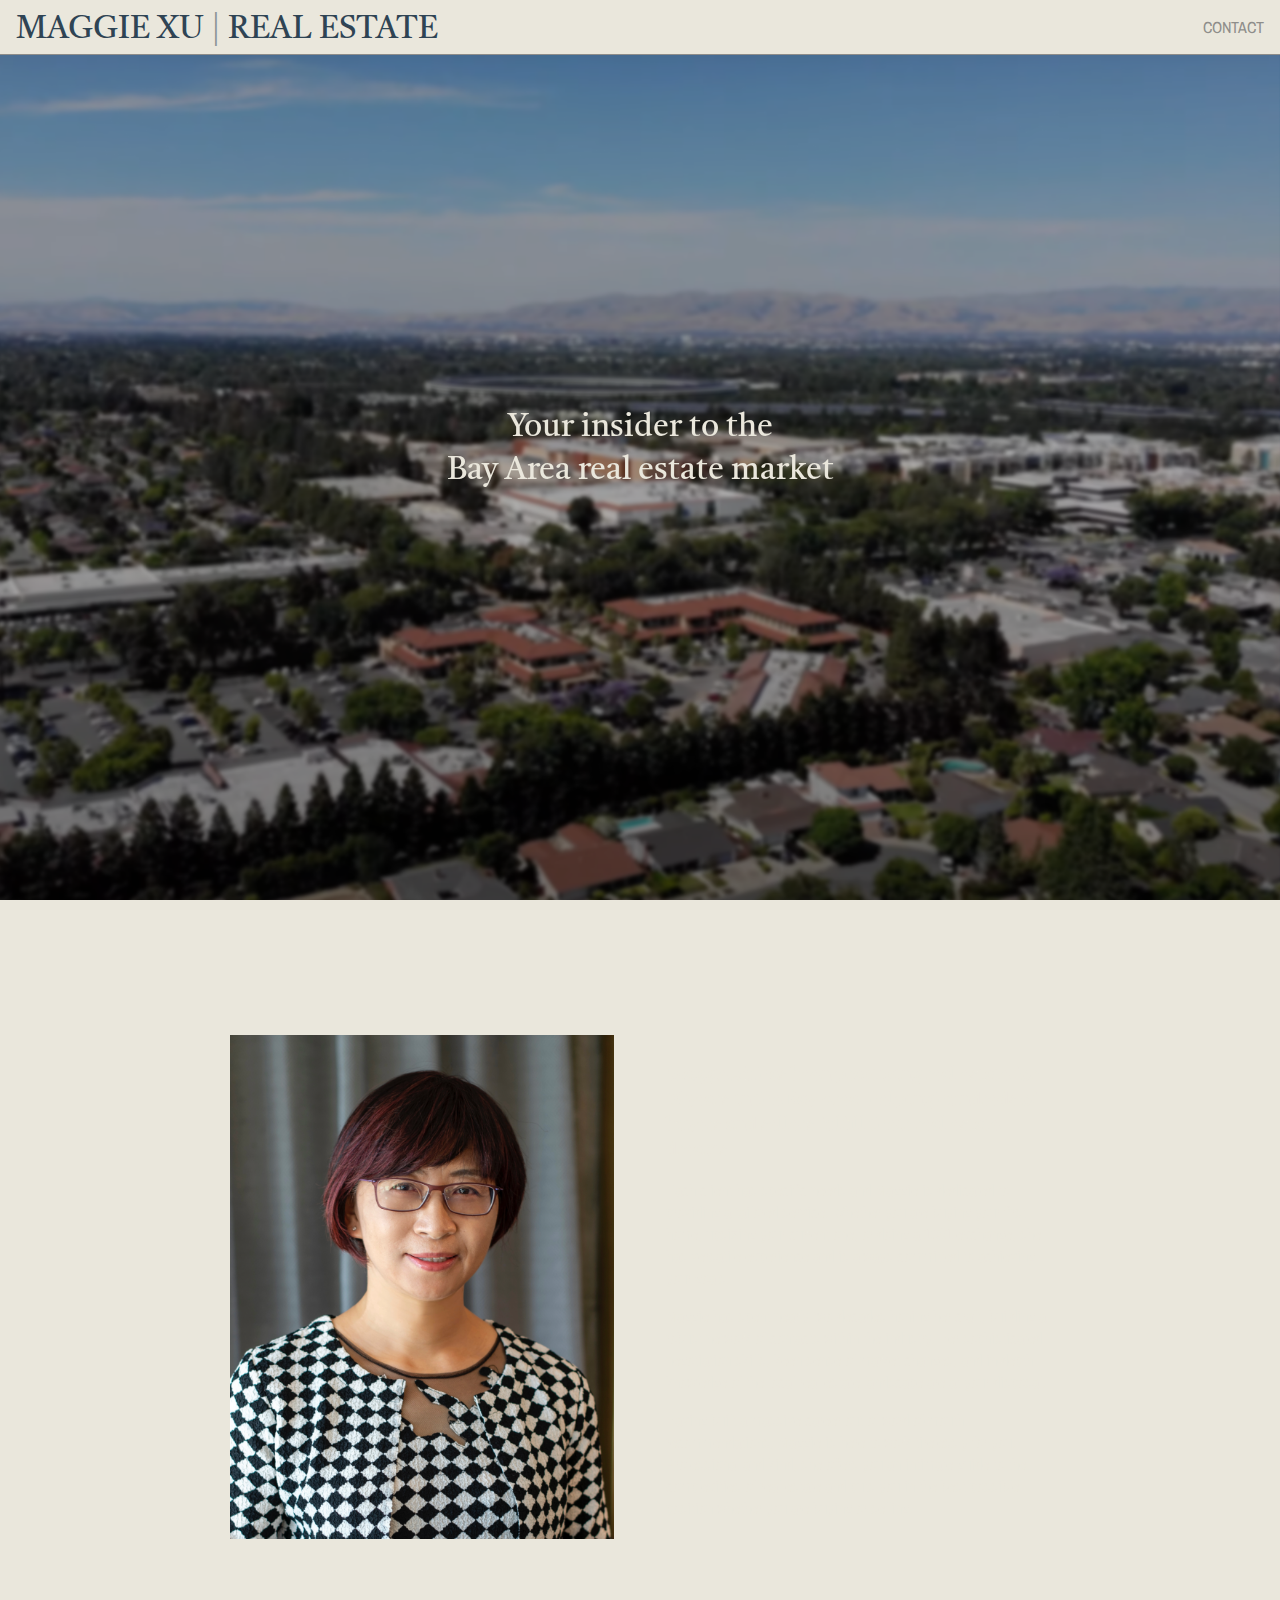
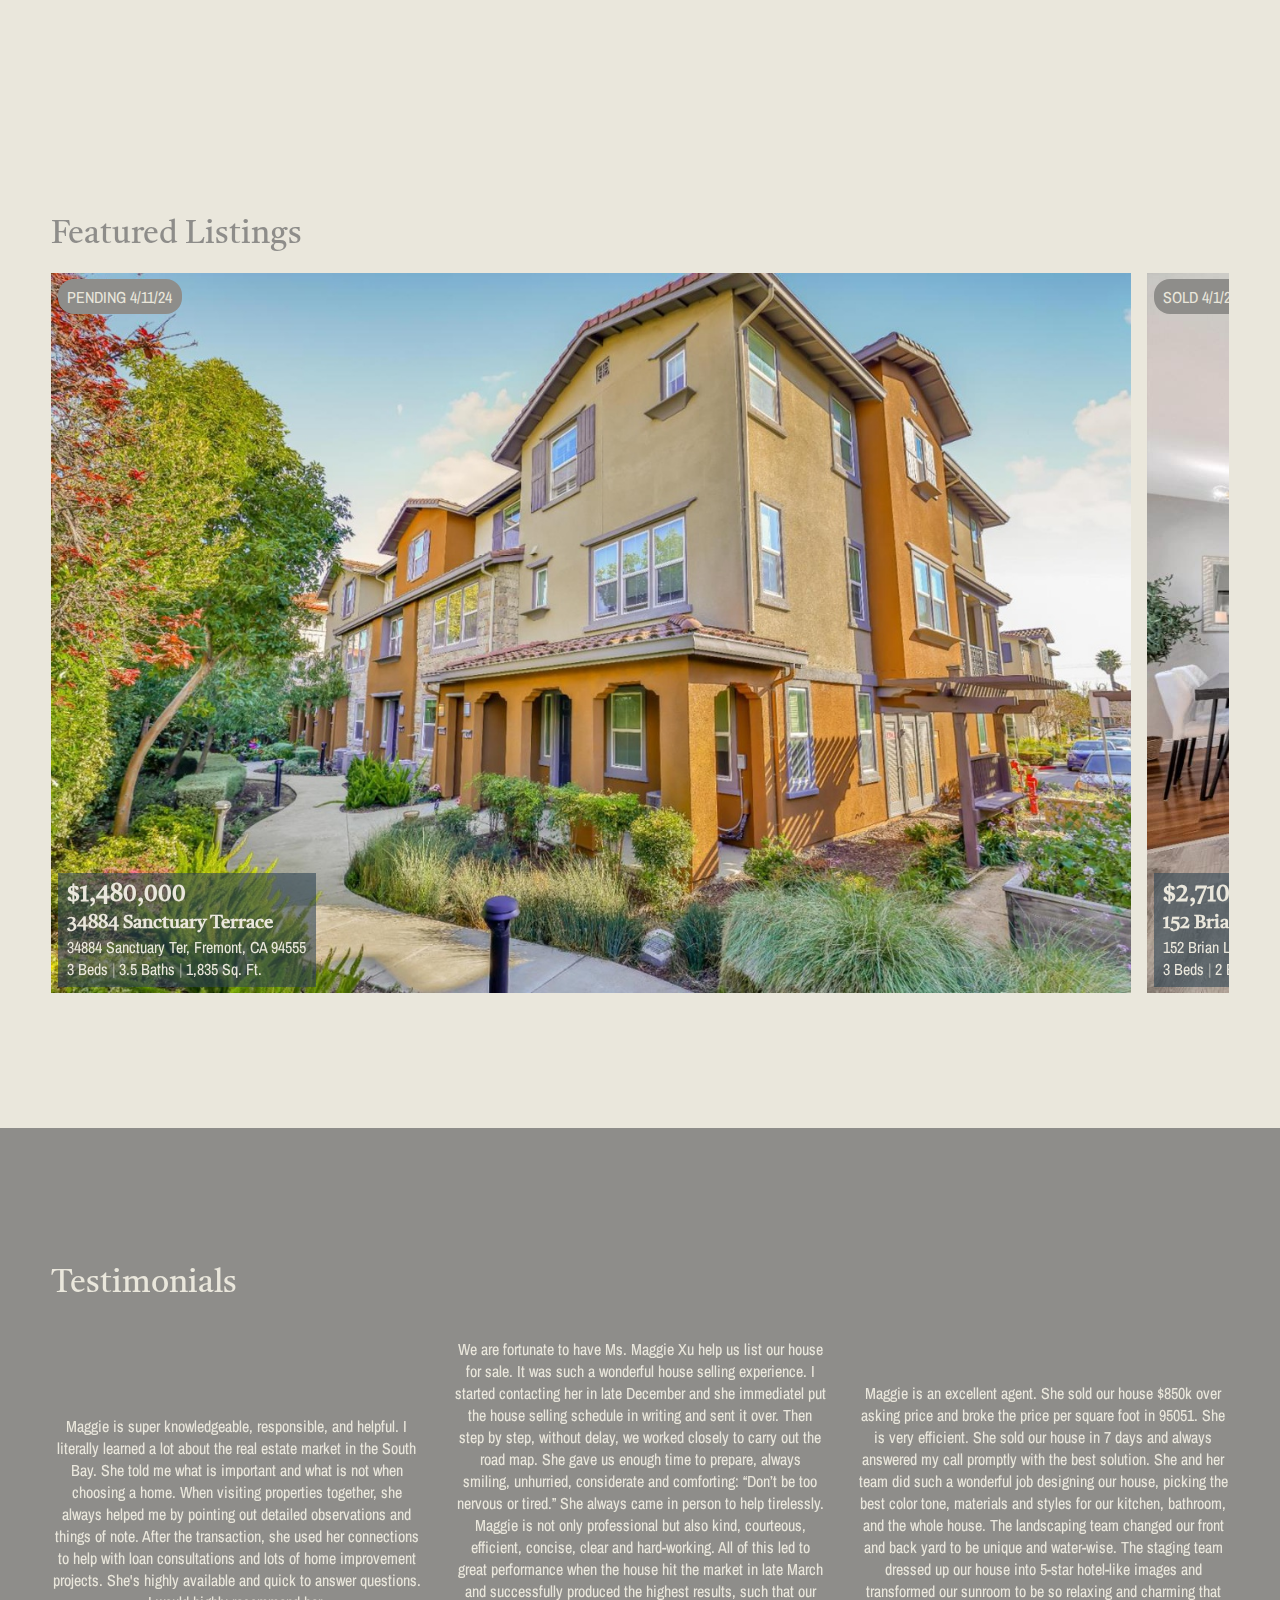
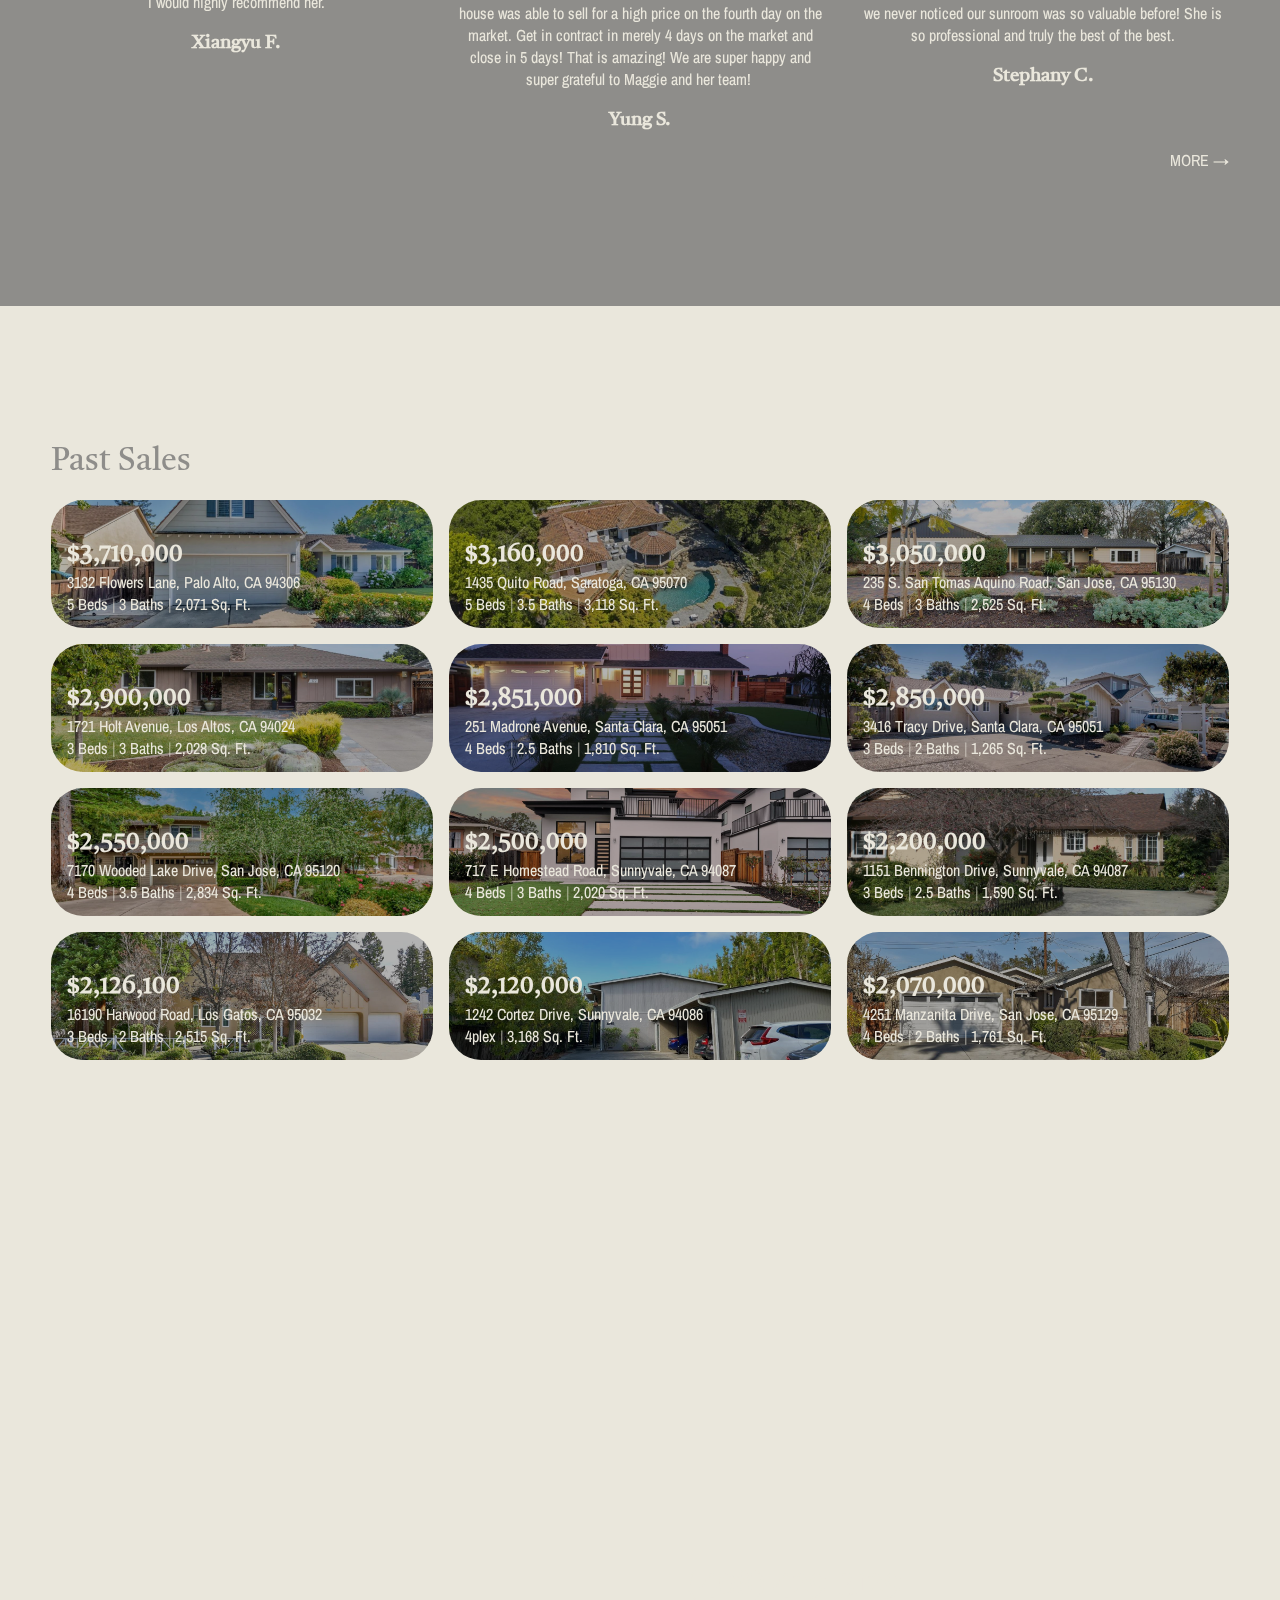
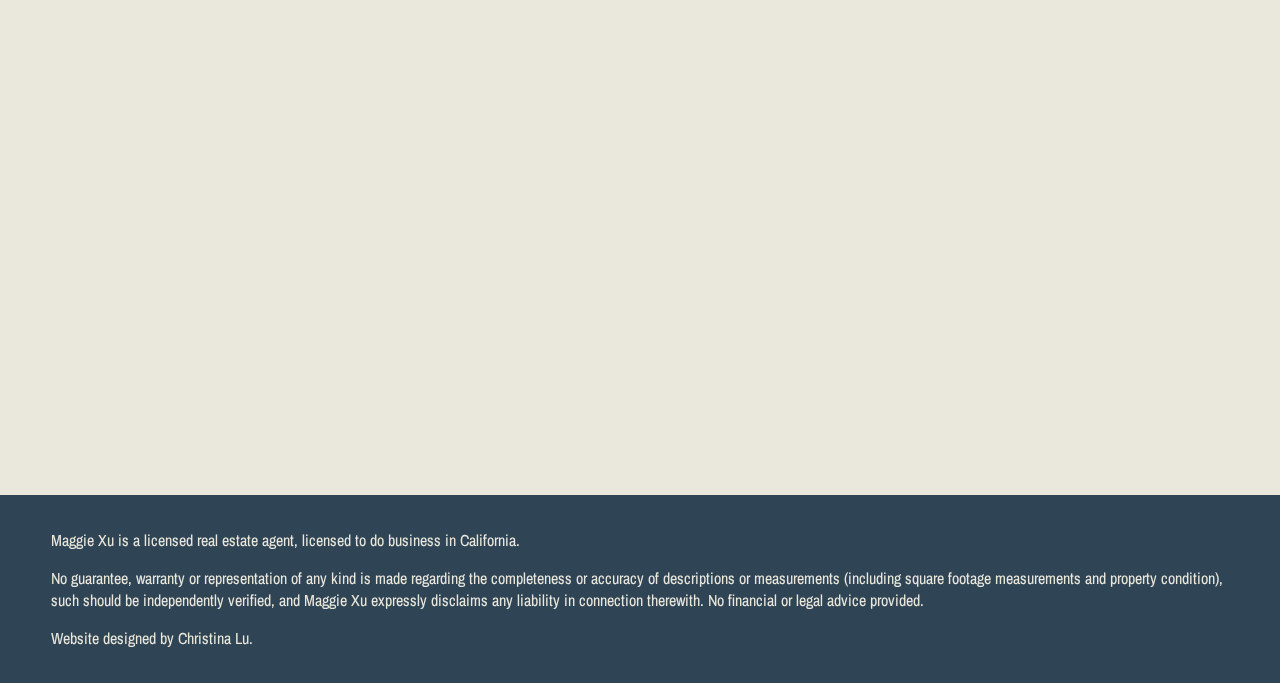
==== commit c7cac839: "update website with new featured listings and testimonials" ====
--- a/index.html
+++ b/index.html
@@ -37,7 +37,7 @@
 
       <div id="splash">
         <div class="center fullScreen">
-            <div><h1>Welcome to your<br/>Bay Area dream home</h1></div>
+            <div><h1>Your insider to the<br/>Bay Area real estate market</h1></div>
         </div>
       </div>
 
@@ -45,9 +45,10 @@
         <div class="centerRow fullScreen">
             <div id="headshot" class="fullWidth halfMobile"><img src="images/headshot.png" alt="A headshot of Maggie Xu"></div>
             <div id="bioText" class="fullWidth halfMobile">
-                <h2>Maggie Xu has been practicing real estate for 18 years in the Bay Area, helping hundreds of buyers and sellers fulfill their real estate dreams.</h2>
-                <p>Each client has specific needs and Maggie is dedicated to providing a tailored service. Whether you are buying your first home, upsizing your current one, or doing a 1031 exchange, she is always committed to achieving your goals.</p>
+                <h2>Maggie Xu has been practicing real estate for 18 years in the Bay Area, helping hundreds of buyers and sellers fulfill their real estate dreams</h2>
+                <p>Each client has specific needs and Maggie is dedicated to providing a tailored service. Whether you are buying your first home, upsizing your current one, or doing a 1031 exchange, she has versatile experience and is always committed to achieving your goals.</p>
                 <p>Maggie has spent nearly two decades honing her craft, building a robust network of contacts within the industry. Her sophisticated negotiation skills, keen sense of market changes, and in-depth knowledge of the local real estate landscape are at your disposal.</p>
+                <p>Having built a massive career out of word-of-mouth recommendations, Maggie is here to work tirelessly for you. Professional and kind, she offers you an intimate guide to the complexities of real estate and puts you in the best possible position whether you are buying or selling.</p>
             </div>
         </div>
       </div>
@@ -56,29 +57,43 @@
         <h1 class="fullWidth">Featured Listings</h1>
         <div class="lBox fullWidth">
             <div class="listing">
-                <a target="_blank" href="https://www.compass.com/listing/2035-samaritan-drive-san-jose-ca-95124/1394245837025544977/">
-                    <img src="images/2035samaritan.jpeg" alt="A two-story, tan house, surrounded by bushes and plants.">
-                    <div class="lStatus"><p>SOLD 9/18/23</p></div>
+                <a target="_blank" href="https://www.redfin.com/CA/Fremont/34884-Sanctuary-Ter-94555/home/112886631">
+                    <img src="images/34884sanctuary.jpg" alt="A three-story, tan house, surrounded by bushes and plants in Fremont.">
+                    <div class="lStatus"><p>PENDING 4/11/24</p></div>
                     <div class="lText">
-                        <h3>$1,220,000</h3>
-                        <h2 class="desktopOnly">2035 Samaritan Drive</h2>
-                        <p>
-                            2035 Samaritan Drive, San Jose, CA 95125<br/>
-                            2 Beds <span class="faded">|</span> 2.5 Baths <span class="faded">|</span> 1,464 Sq. Ft.
+                        <h3>$1,480,000</h3>
+                        <h2 class="desktopOnly">34884 Sanctuary Terrace</h2>
+                        <p>
+                            34884 Sanctuary Ter, Fremont, CA 94555<br/>
+                            3 Beds <span class="faded">|</span> 3.5 Baths <span class="faded">|</span> 1,835 Sq. Ft.
                         </p>
                     </div>
                 </a>
             </div>
             <div class="listing">
-                <a target="_blank" href="https://www.redfin.com/CA/Palo-Alto/3132-Flowers-Ln-94306/home/991060">
-                    <img src="images/3132flowers.webp" alt="A beautifully staged interior of a sunny living room.">
-                    <div class="lStatus"><p>SOLD 7/5/23</p></div>
+                <a target="_blank" href="https://www.compass.com/listing/152-brian-lane-santa-clara-ca-95051/1536019307024641601/">
+                    <img src="images/152brian.jpg" alt="A beautifully staged interior of a sunny living room in Santa Clara.">
+                    <div class="lStatus"><p>SOLD 4/1/24</p></div>
                     <div class="lText">
-                        <h3>$3,710,000</h3>
-                        <h2 class="desktopOnly">3132 Flowers Lane</h2>
-                        <p>
-                            3132 Flowers Lane, Palo Alto, CA 94306<br/>
-                            5 Beds <span class="faded">|</span> 3 Baths <span class="faded">|</span> 2,071 Sq. Ft.
+                        <h3>$2,710,000</h3>
+                        <h2 class="desktopOnly">152 Brian Lane</h2>
+                        <p>
+                            152 Brian Ln, Santa Clara, CA 95051<br/>
+                            3 Beds <span class="faded">|</span> 2 Baths <span class="faded">|</span> 1,350 Sq. Ft.
+                        </p>
+                    </div>
+                </a>
+            </div>
+            <div class="listing">
+                <a target="_blank" href="https://www.compass.com/listing/3628-norwood-avenue-san-jose-ca-95148/1515660567482049057/">
+                    <img src="images/3628norwood.jpg" alt="A sunny image of a two-story house in San Jose.">
+                    <div class="lStatus"><p>SOLD 4/12/24</p></div>
+                    <div class="lText">
+                        <h3>$1,940,000</h3>
+                        <h2 class="desktopOnly">3628 Norwood Avenue</h2>
+                        <p>
+                            3628 Norwood Ave, San Jose, CA 95148<br/>
+                            4 Beds <span class="faded">|</span> 3 Baths <span class="faded">|</span> 1,968 Sq. Ft.
                         </p>
                     </div>
                 </a>
@@ -91,21 +106,21 @@
         <div class="lBox fullWidth">
             <div class="testimonial">
                 <p>
-                    Maggie is an excellent agent. She sold our house $850k over asking price and broke the price per sqft in 95051. She is very efficient. She sold our house in 7 days and she always answers my call promptly with the best solution. She and her team did such a wonderful job designing our house from picking the best color tone, materials and styles for our kitchen, bathroom, and the whole house. The landscaping team changed our front and back yard to be unique and water-wise. The staging team dressed up our house into 5 star hotel-like images and transformed our sunroom to be so relaxing and charming that we never noticed our sunroom was so valuable before! She is so professional and truly the best of the best.
+                    Maggie is super knowledgeable, responsible, and helpful. I literally learned a lot about the real estate market in the South Bay. She told me what is important and what is not when choosing a home. When visiting properties together, she always helped me by pointing out detailed observations and things of note. After the transaction, she used her connections to help with loan consultations and lots of home improvement projects. She's highly available and quick to answer questions. I would highly recommend her.
+                </p>
+                <h2>Xiangyu F.</h2>
+            </div>
+            <div class="testimonial">
+                <p>
+                    We are fortunate to have Ms. Maggie Xu help us list our house for sale. It was such a wonderful house selling experience. I started contacting her in late December and she immediatel put the house selling schedule in writing and sent it over. Then step by step, without delay, we worked closely to carry out the road map. She gave us enough time to prepare, always smiling, unhurried, considerate and comforting: “Don’t be too nervous or tired.” She always came in person to help tirelessly. Maggie is not only professional but also kind, courteous, efficient, concise, clear and hard-working. All of this led to great performance when the house hit the market in late March and successfully produced the highest results, such that our house was able to sell for a high price on the fourth day on the market. Get in contract in merely 4 days on the market and close in 5 days! That is amazing! We are super happy and super grateful to Maggie and her team! 
+                </p>
+                <h2>Yung S.</h2>
+            </div>
+            <div class="testimonial">
+                <p>
+                    Maggie is an excellent agent. She sold our house $850k over asking price and broke the price per square foot in 95051. She is very efficient. She sold our house in 7 days and always answered my call promptly with the best solution. She and her team did such a wonderful job designing our house, picking the best color tone, materials and styles for our kitchen, bathroom, and the whole house. The landscaping team changed our front and back yard to be unique and water-wise. The staging team dressed up our house into 5-star hotel-like images and transformed our sunroom to be so relaxing and charming that we never noticed our sunroom was so valuable before! She is so professional and truly the best of the best.
                 </p>
                 <h2>Stephany C.</h2>
-            </div>
-            <div class="testimonial">
-                <p>
-                    Maggie is a great agent helping us to find a great house. She is very professional, quick and knowledge and always follows through with all the requests and documentation. She is very efficient in identifying the house and closing the deal with the seller agent within 1 week. We are very thankful to Maggie and will work with her again and again! We will definitely recommend Maggie to our friends who are interesting in buying houses.
-                </p>
-                <h2>Zhihong L.</h2>
-            </div>
-            <div class="testimonial">
-                <p>
-                    Maggie assisted us throughout our first home-buying process. She offered a one-stop service, which included introducing us to bankers with better loan deals and resolving our specific financial issues. Additionally, she recommended a contractor and provided us with refurbishing ideas for remodeling. Maggie empathized with our situation, and helped us secure the best deals. We appreciate Maggie's help and highly recommend working with her. 
-                </p>
-                <h2>Jinwen S.</h2>
             </div>
         </div>
         <div class="pageBtn fullWidth"><a href="/testimonial">MORE →</a></div>
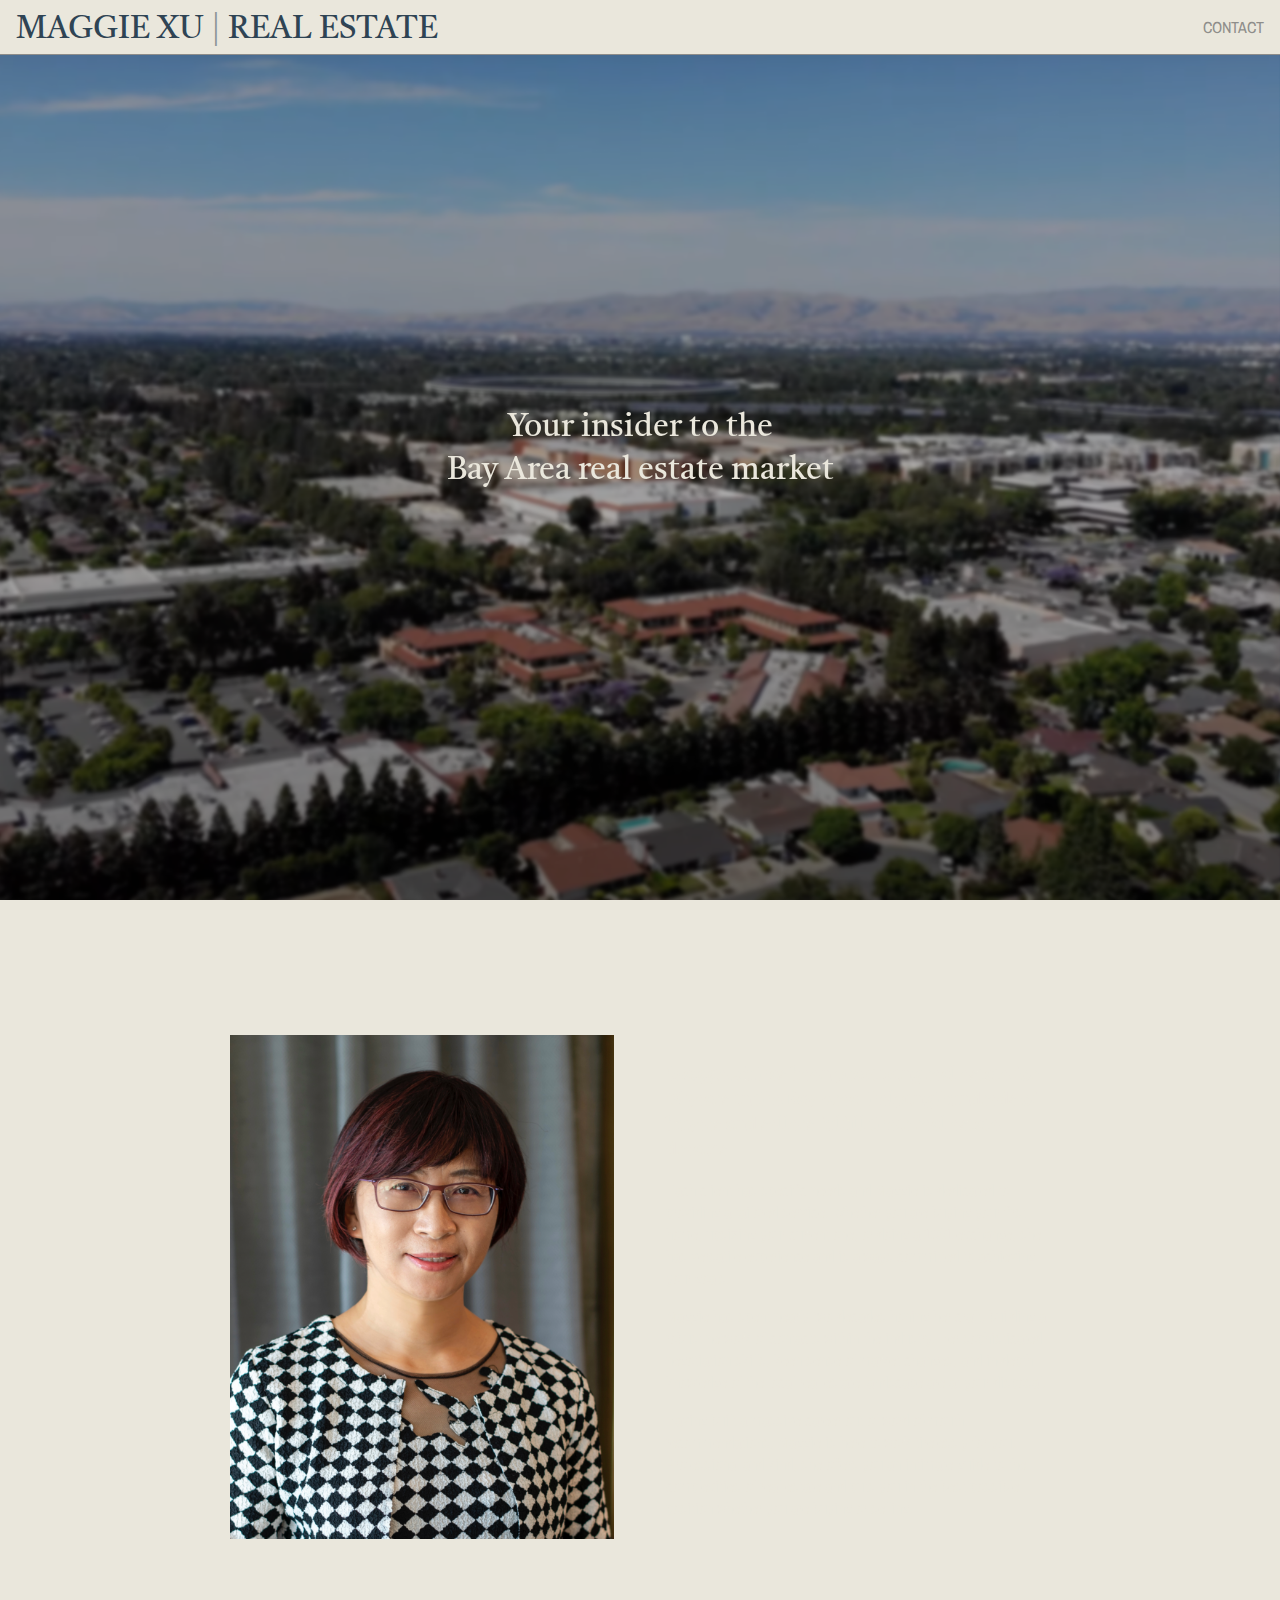
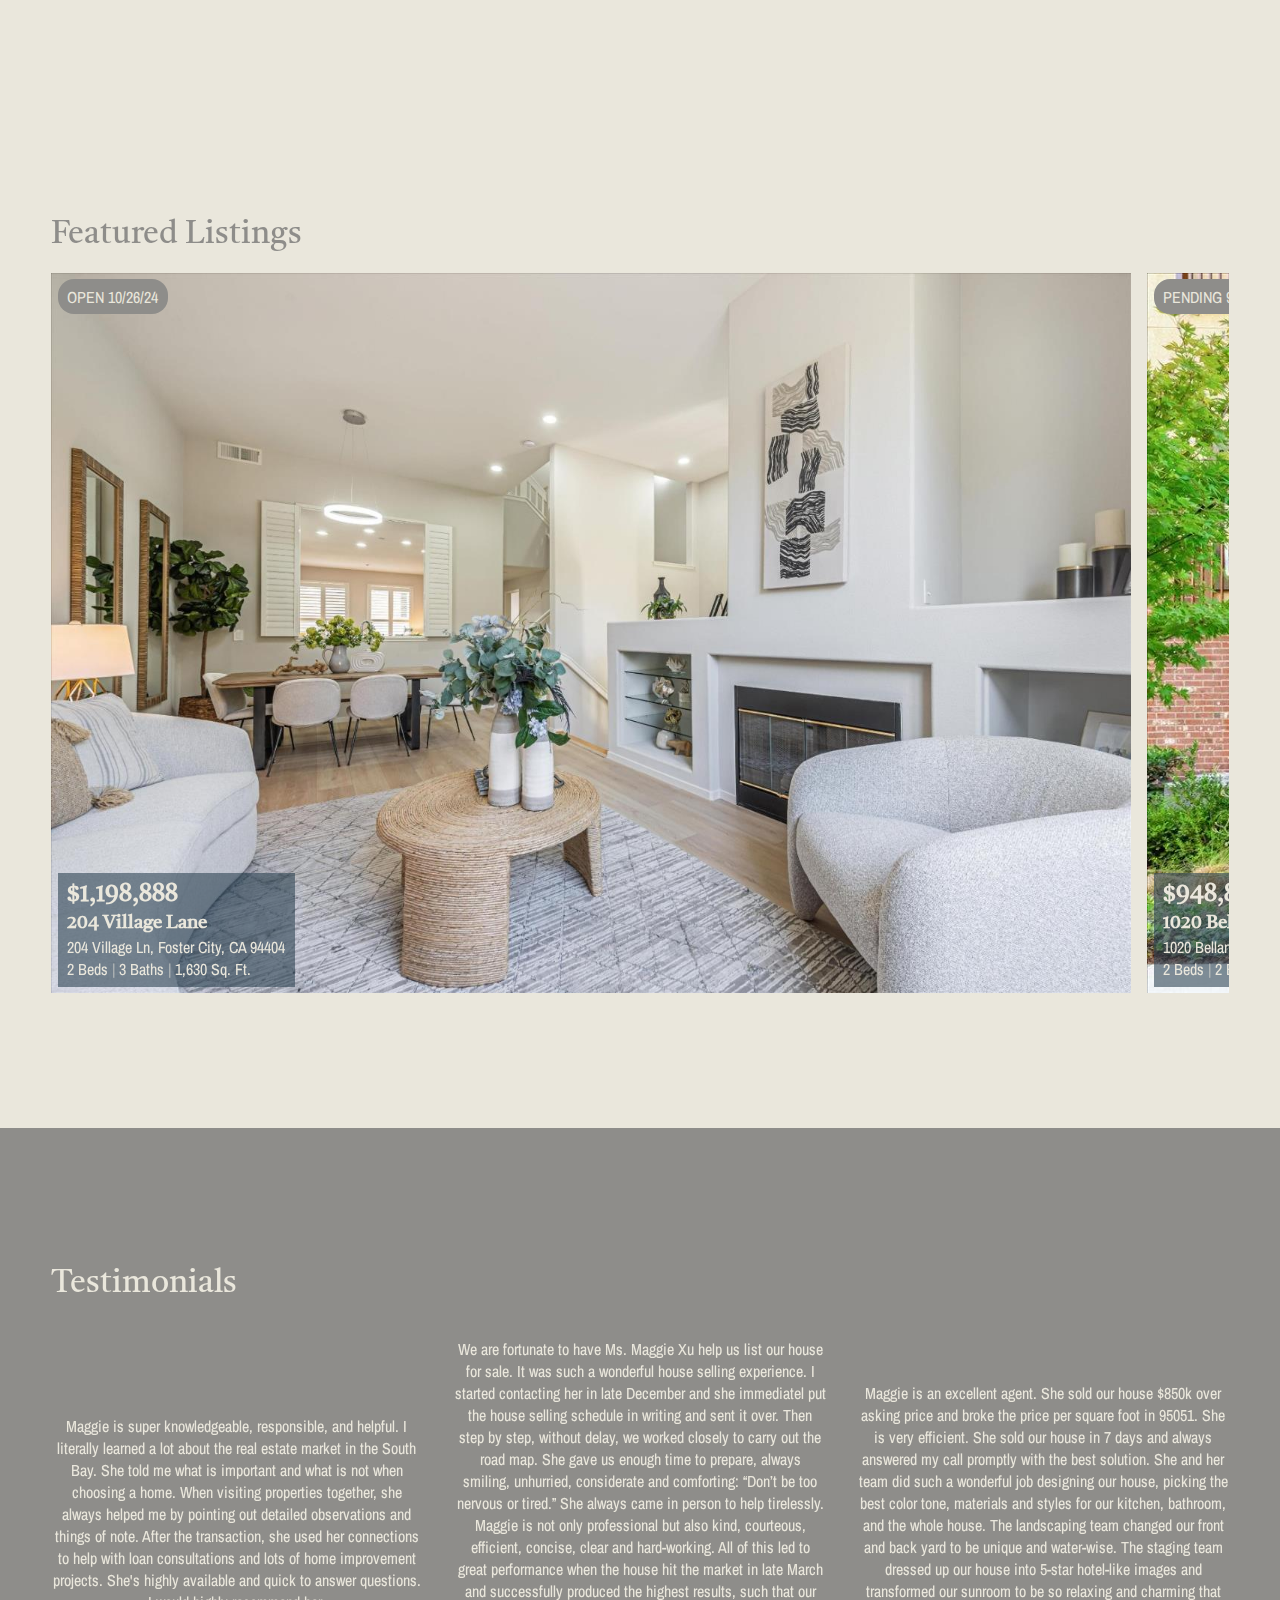
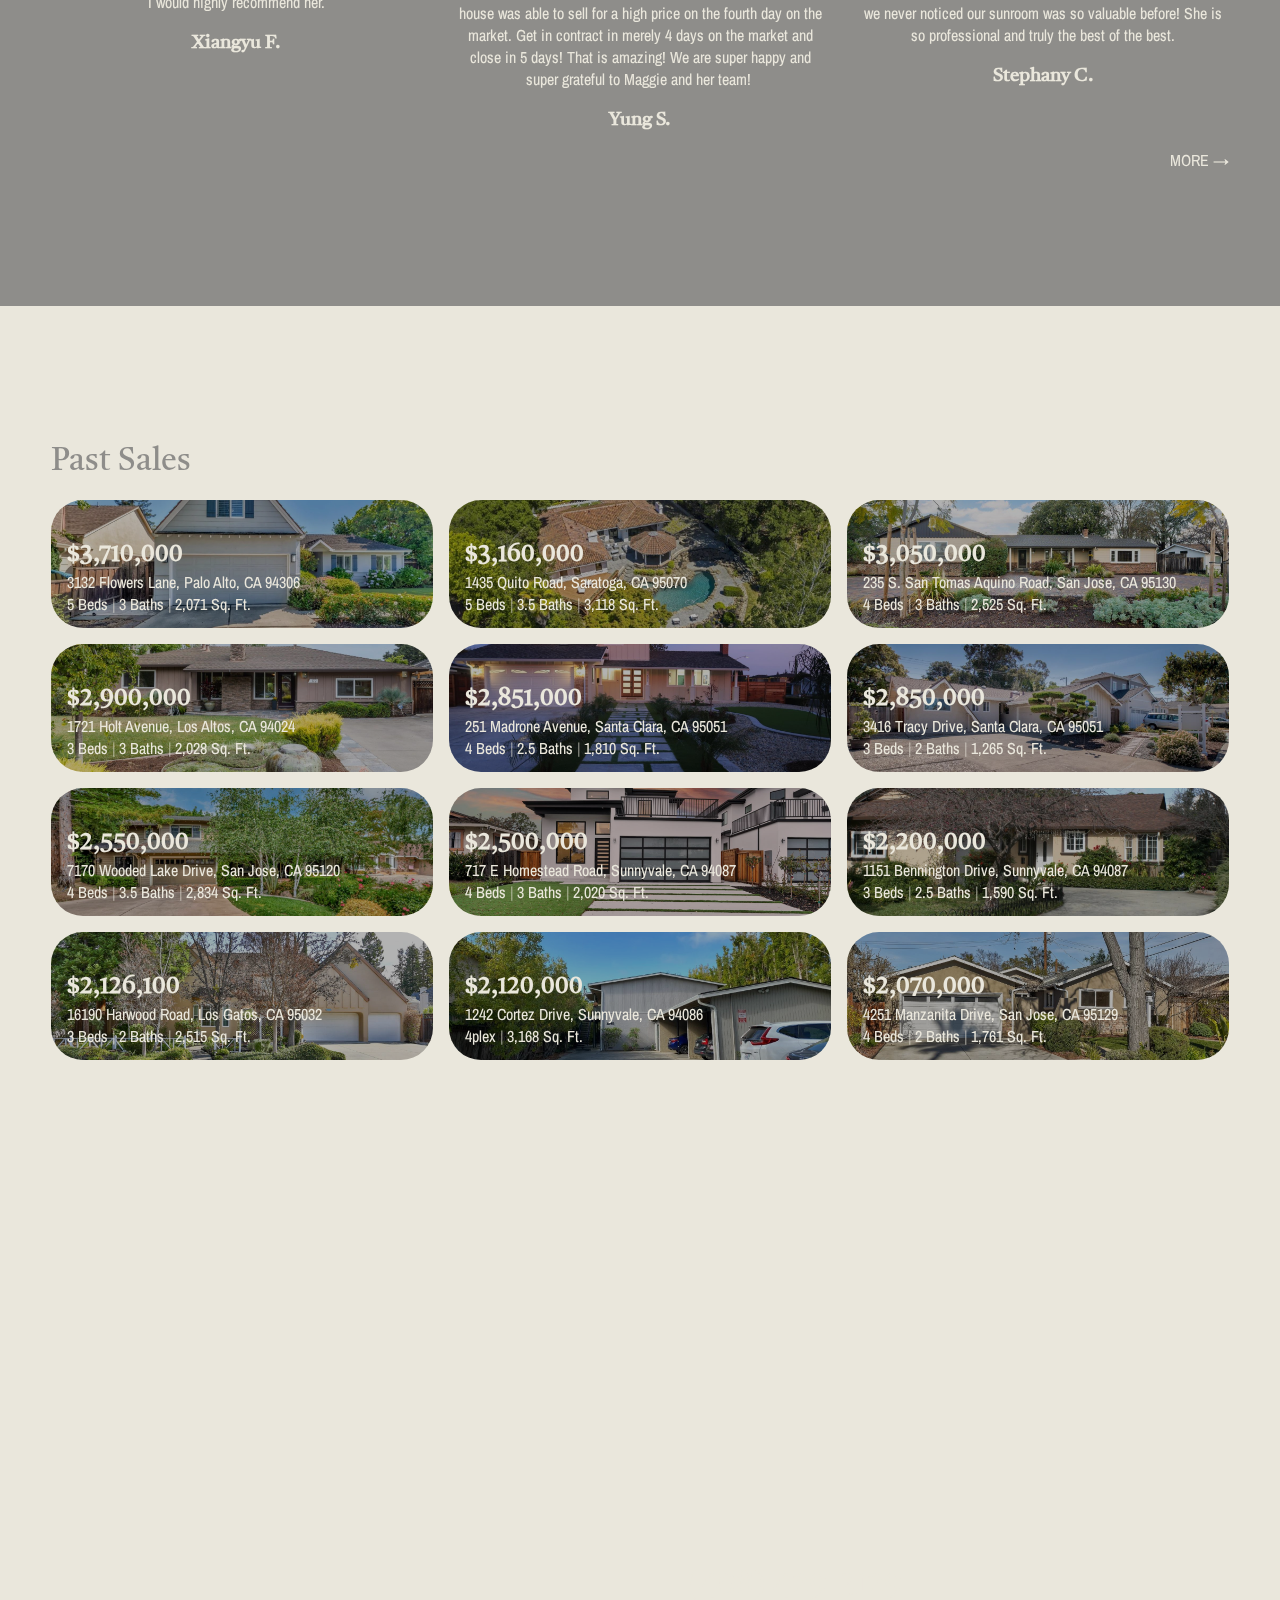
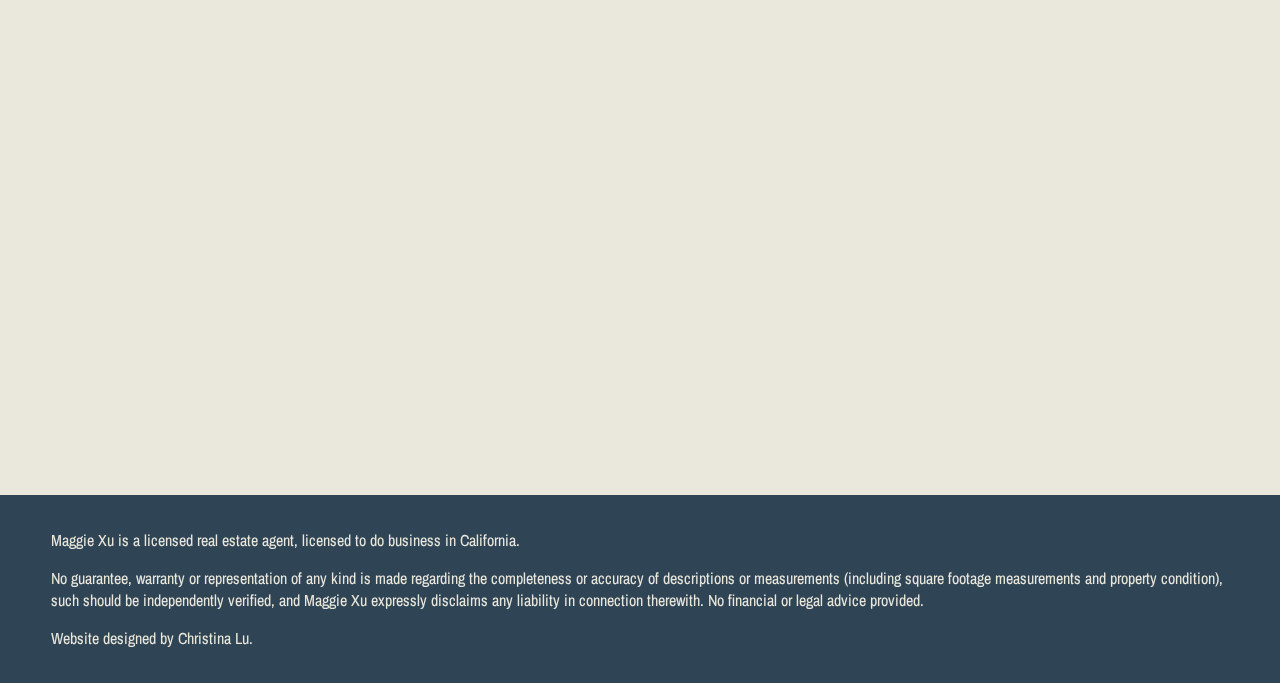
==== commit ad11a0fe: "update featured listings and add new testimonials" ====
--- a/index.html
+++ b/index.html
@@ -57,15 +57,29 @@
         <h1 class="fullWidth">Featured Listings</h1>
         <div class="lBox fullWidth">
             <div class="listing">
-                <a target="_blank" href="https://www.redfin.com/CA/Fremont/34884-Sanctuary-Ter-94555/home/112886631">
-                    <img src="images/34884sanctuary.jpg" alt="A three-story, tan house, surrounded by bushes and plants in Fremont.">
-                    <div class="lStatus"><p>PENDING 4/11/24</p></div>
+                <a target="_blank" href="https://www.compass.com/listing/204-village-lane-foster-city-ca-94404/1687807354450588145/">
+                    <img src="images/204village.jpg" alt="The bright living room of a Foster City townhouse with a fireplace.">
+                    <div class="lStatus"><p>OPEN 10/26/24</p></div>
                     <div class="lText">
-                        <h3>$1,480,000</h3>
-                        <h2 class="desktopOnly">34884 Sanctuary Terrace</h2>
-                        <p>
-                            34884 Sanctuary Ter, Fremont, CA 94555<br/>
-                            3 Beds <span class="faded">|</span> 3.5 Baths <span class="faded">|</span> 1,835 Sq. Ft.
+                        <h3>$1,198,888</h3>
+                        <h2 class="desktopOnly">204 Village Lane</h2>
+                        <p>
+                            204 Village Ln, Foster City, CA 94404<br/>
+                            2 Beds <span class="faded">|</span> 3 Baths <span class="faded">|</span> 1,630 Sq. Ft.
+                        </p>
+                    </div>
+                </a>
+            </div>
+            <div class="listing">
+                <a target="_blank" href="https://www.compass.com/listing/1020-bellante-lane-unit-2-san-jose-ca-95133/1662615329932966281/">
+                    <img src="images/1020bellante.jpg" alt="A sunny exterior of a townhouse in San Jose.">
+                    <div class="lStatus"><p>PENDING 9/18/24</p></div>
+                    <div class="lText">
+                        <h3>$948,888</h3>
+                        <h2 class="desktopOnly">1020 Bellante Lane</h2>
+                        <p>
+                            1020 Bellante Lane, Unit 2, San Jose, CA 95133<br/>
+                            2 Beds <span class="faded">|</span> 2 Baths <span class="faded">|</span> 1,171 Sq. Ft.
                         </p>
                     </div>
                 </a>
@@ -84,20 +98,7 @@
                     </div>
                 </a>
             </div>
-            <div class="listing">
-                <a target="_blank" href="https://www.compass.com/listing/3628-norwood-avenue-san-jose-ca-95148/1515660567482049057/">
-                    <img src="images/3628norwood.jpg" alt="A sunny image of a two-story house in San Jose.">
-                    <div class="lStatus"><p>SOLD 4/12/24</p></div>
-                    <div class="lText">
-                        <h3>$1,940,000</h3>
-                        <h2 class="desktopOnly">3628 Norwood Avenue</h2>
-                        <p>
-                            3628 Norwood Ave, San Jose, CA 95148<br/>
-                            4 Beds <span class="faded">|</span> 3 Baths <span class="faded">|</span> 1,968 Sq. Ft.
-                        </p>
-                    </div>
-                </a>
-            </div>
+            
         </div>
       </div>
 
--- a/style.css
+++ b/style.css
@@ -452,16 +452,25 @@
         gap: 2rem;
     }
 
-    .testimonial {
-        width: 80%;
+    .lBox .testimonial {
+        width: 90%;
         text-align: center;
+    }
+
+    .testBox .testimonial {
+        width: 100%;
+        text-align: left;
     }
 
     .testBox {
         display: grid;
         grid-template-columns: 1fr 1fr 1fr;
-        grid-column-gap: 1rem;
+        grid-column-gap: 3rem;
         width: 92%;
+    }
+
+    .widerTest {
+        grid-column: span 2;
     }
 
     .salesBox .testimonial {
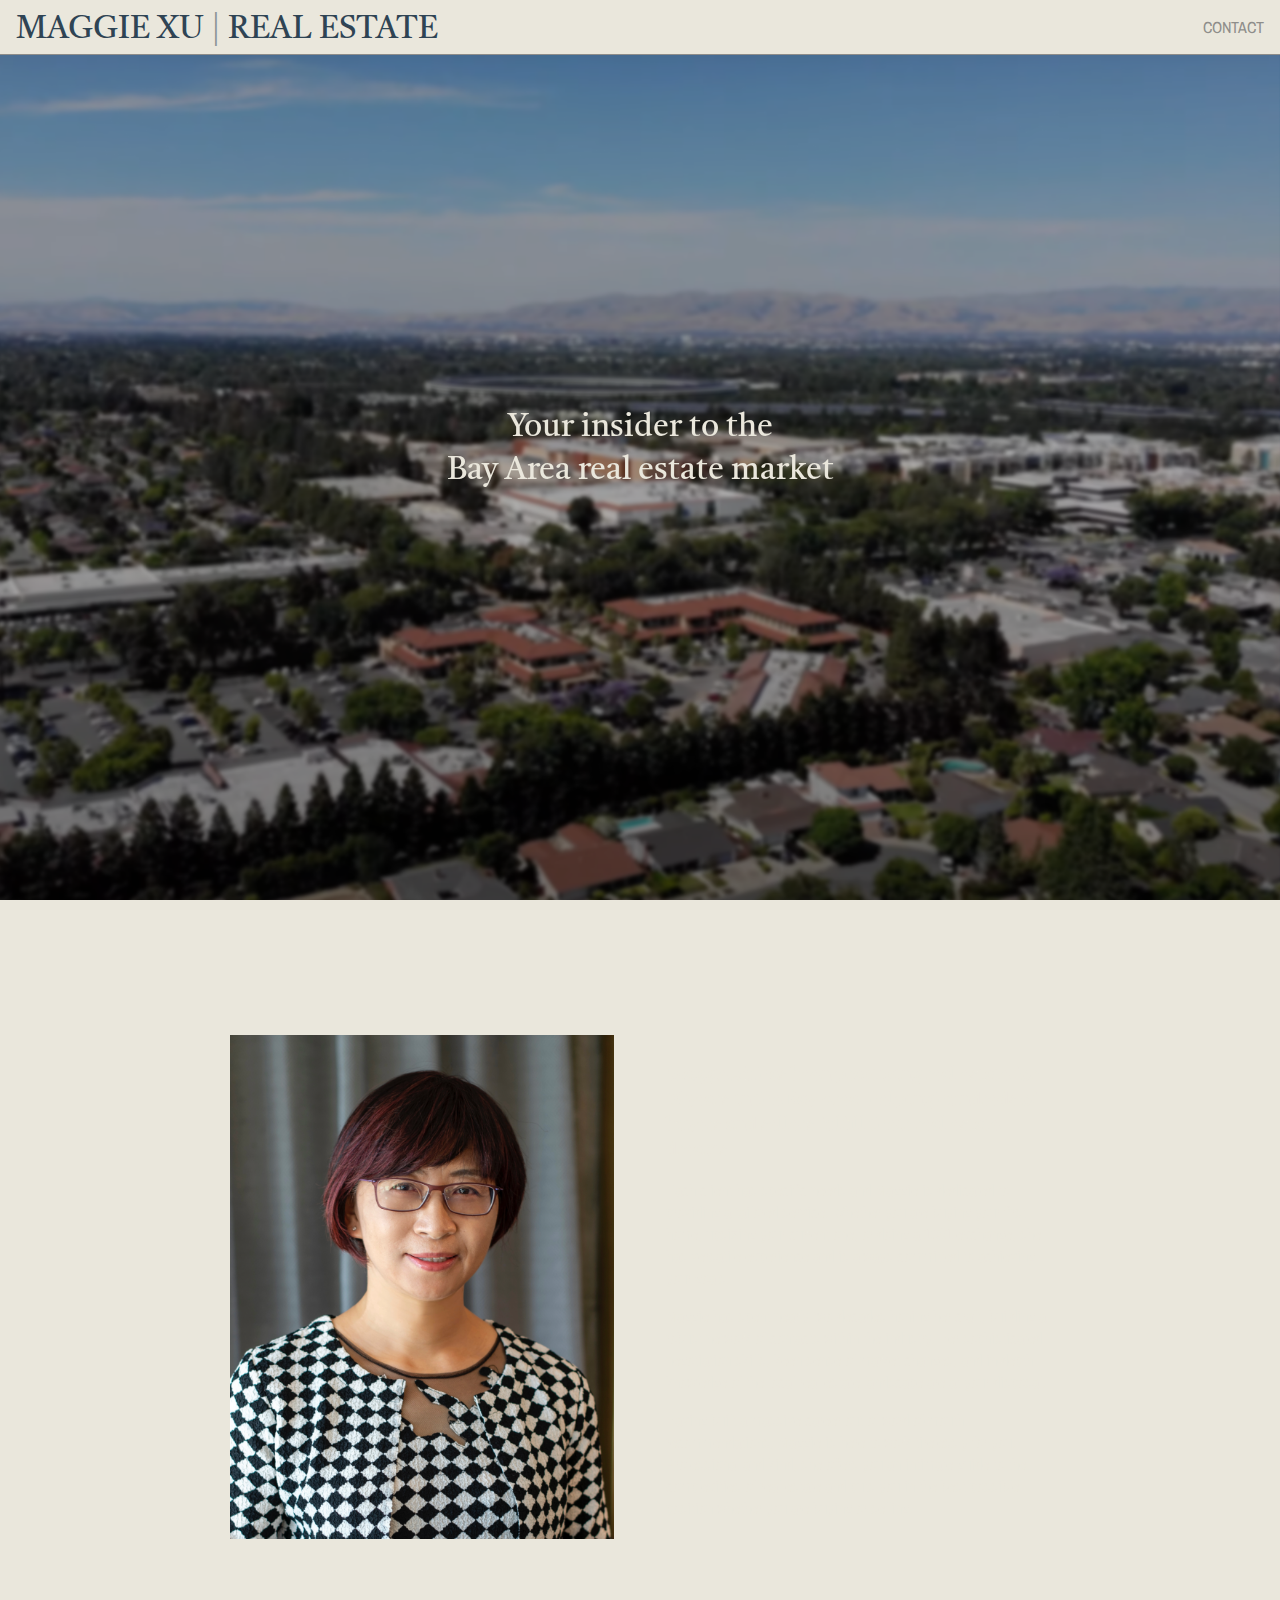
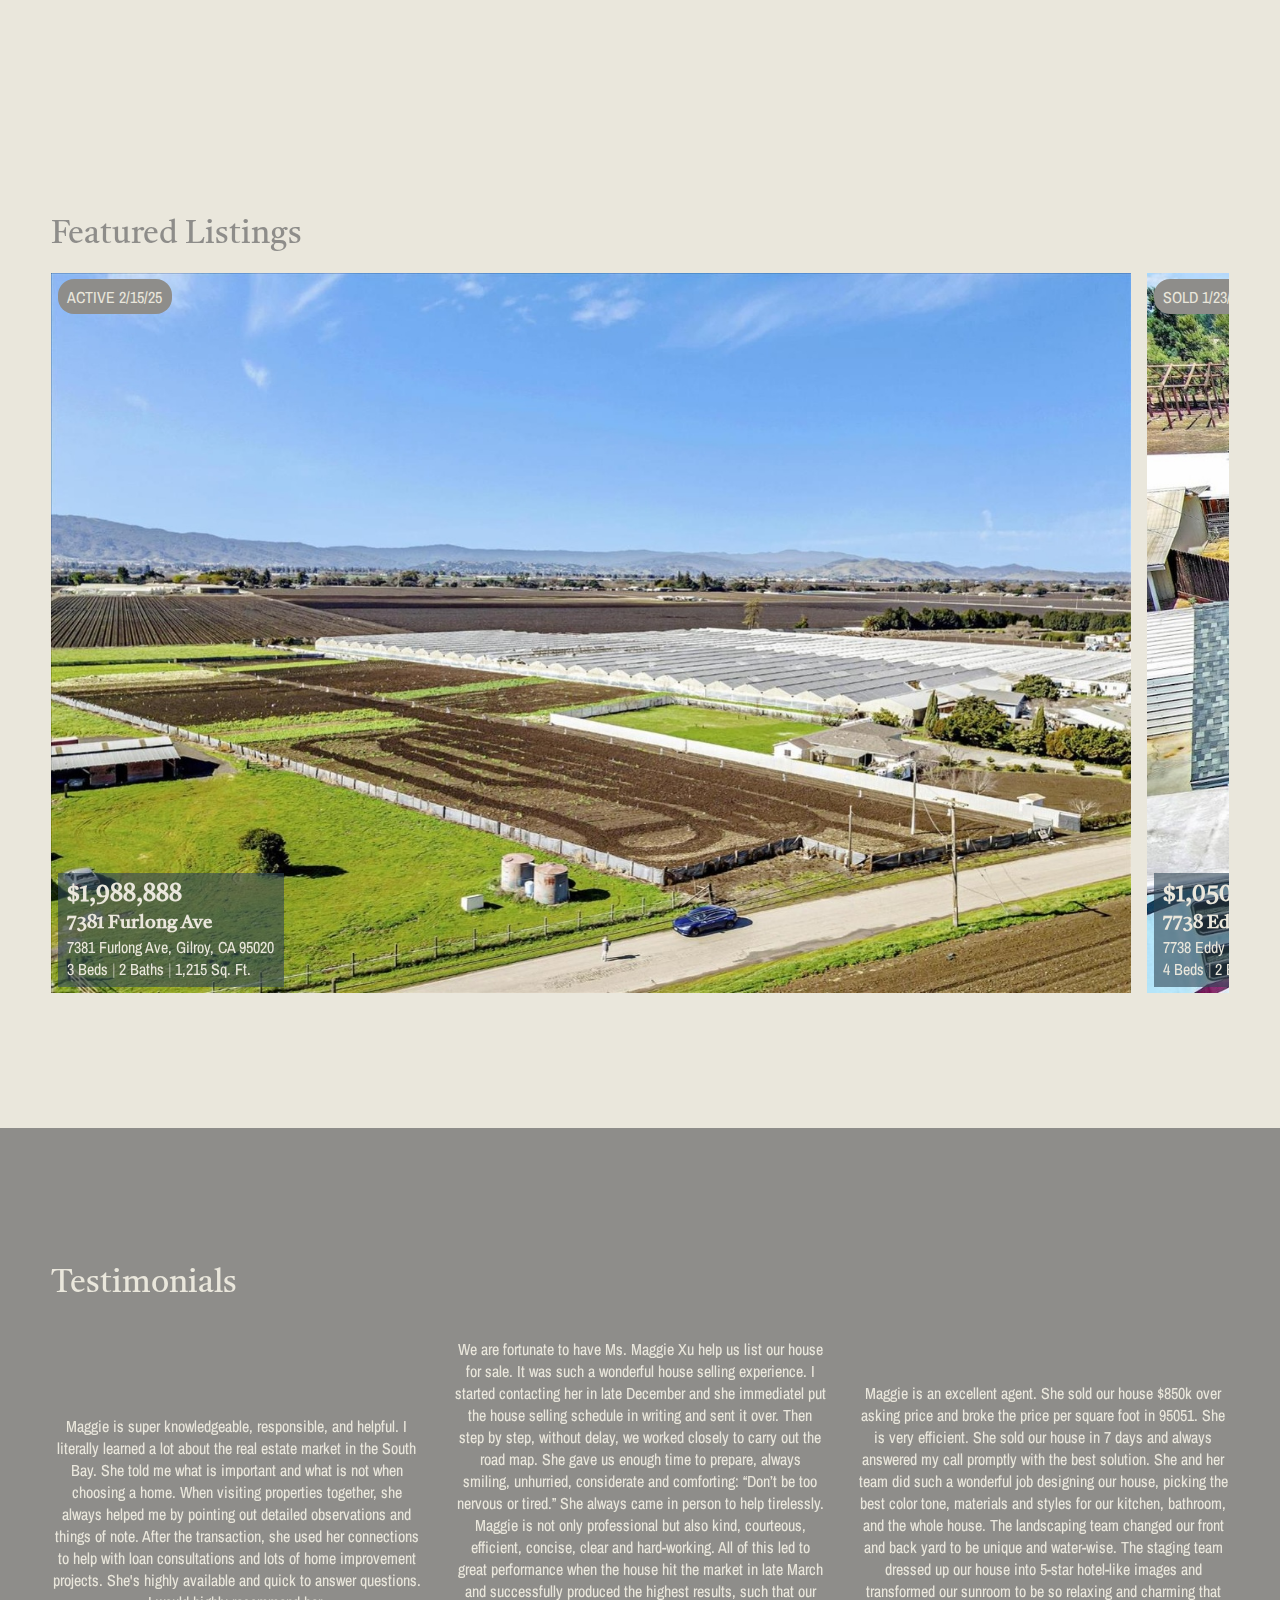
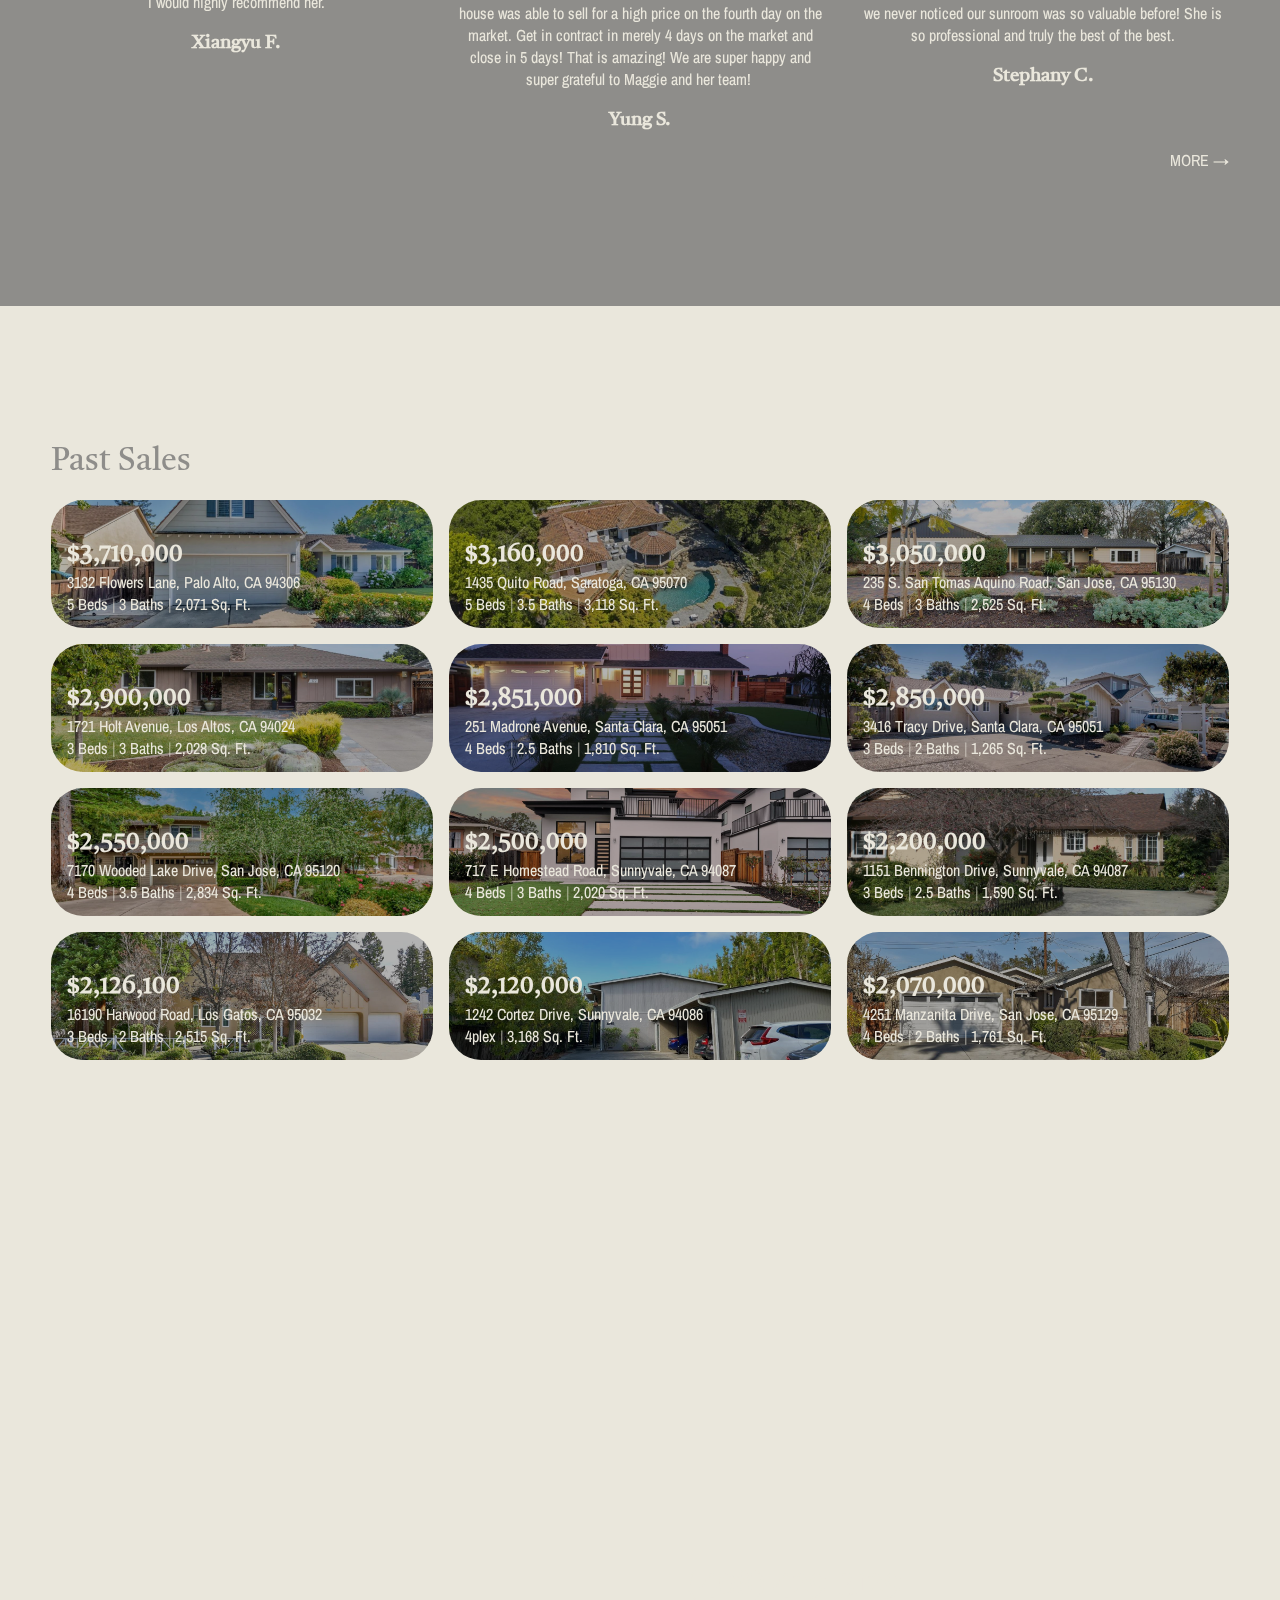
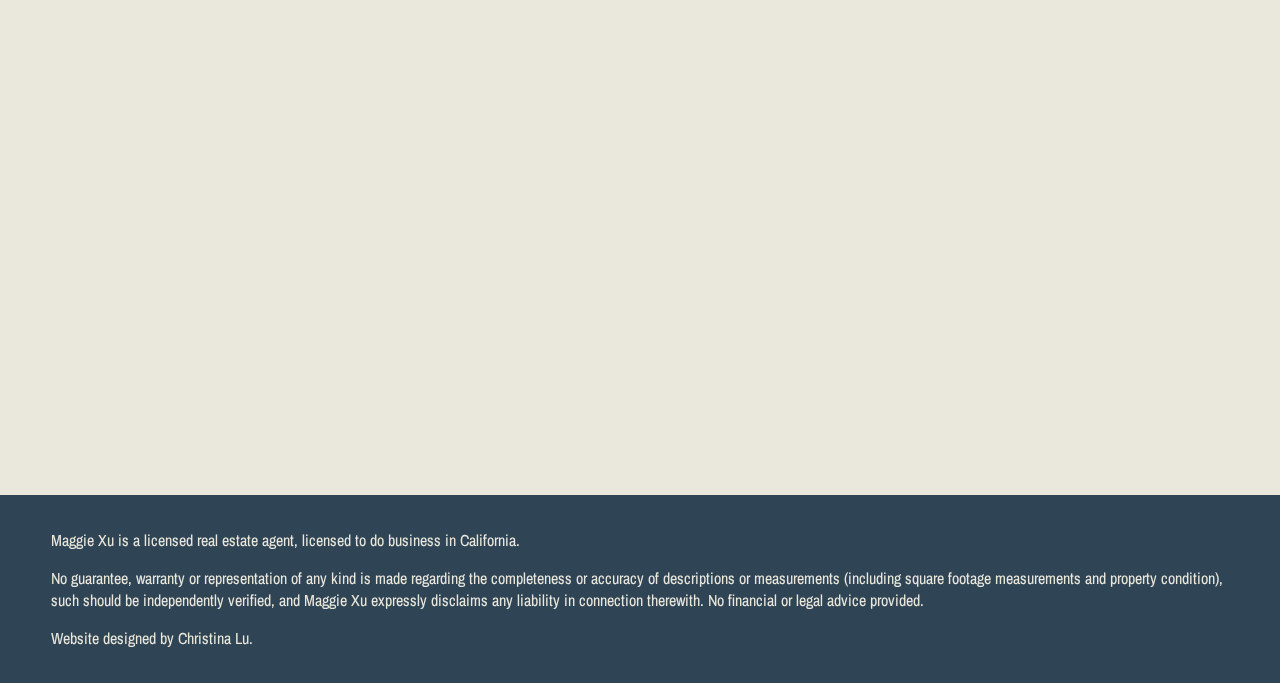
==== commit fa02f629: "add new featured listings" ====
--- a/index.html
+++ b/index.html
@@ -57,43 +57,43 @@
         <h1 class="fullWidth">Featured Listings</h1>
         <div class="lBox fullWidth">
             <div class="listing">
-                <a target="_blank" href="https://www.compass.com/listing/204-village-lane-foster-city-ca-94404/1687807354450588145/">
-                    <img src="images/204village.jpg" alt="The bright living room of a Foster City townhouse with a fireplace.">
-                    <div class="lStatus"><p>OPEN 10/26/24</p></div>
+                <a target="_blank" href="https://www.redfin.com/CA/Gilroy/7381-Furlong-Ave-95020/home/104487608">
+                    <img src="images/7381furlong.jpg" alt="An aerial view of a Gilroy ranch with arable land.">
+                    <div class="lStatus"><p>ACTIVE 2/15/25</p></div>
                     <div class="lText">
-                        <h3>$1,198,888</h3>
+                        <h3>$1,988,888</h3>
+                        <h2 class="desktopOnly">7381 Furlong Ave</h2>
+                        <p>
+                            7381 Furlong Ave, Gilroy, CA 95020<br/>
+                            3 Beds <span class="faded">|</span> 2 Baths <span class="faded">|</span> 1,215 Sq. Ft.
+                        </p>
+                    </div>
+                </a>
+            </div>
+            <div class="listing">
+                <a target="_blank" href="https://www.redfin.com/CA/Vacaville/7738-Eddy-Ln-95688/home/2416276">
+                    <img src="images/7738eddy.jpg" alt="An aerial view of a Vacaville house with solar panels.">
+                    <div class="lStatus"><p>SOLD 1/23/25</p></div>
+                    <div class="lText">
+                        <h3>$1,050,000</h3>
+                        <h2 class="desktopOnly">7738 Eddy Lane</h2>
+                        <p>
+                            7738 Eddy Ln, Vacaville, CA 95688<br/>
+                            4 Beds <span class="faded">|</span> 2 Baths <span class="faded">|</span> 1,878 Sq. Ft.
+                        </p>
+                    </div>
+                </a>
+            </div>
+            <div class="listing">
+                <a target="_blank" href="https://www.redfin.com/CA/Foster-City/204-Village-Ln-94404/home/1651535">
+                    <img src="images/204village.jpg" alt="A beautifully staged interior of a sunny living room in Foster City.">
+                    <div class="lStatus"><p>SOLD 12/2/24</p></div>
+                    <div class="lText">
+                        <h3>$1,368,888</h3>
                         <h2 class="desktopOnly">204 Village Lane</h2>
                         <p>
                             204 Village Ln, Foster City, CA 94404<br/>
                             2 Beds <span class="faded">|</span> 3 Baths <span class="faded">|</span> 1,630 Sq. Ft.
-                        </p>
-                    </div>
-                </a>
-            </div>
-            <div class="listing">
-                <a target="_blank" href="https://www.compass.com/listing/1020-bellante-lane-unit-2-san-jose-ca-95133/1662615329932966281/">
-                    <img src="images/1020bellante.jpg" alt="A sunny exterior of a townhouse in San Jose.">
-                    <div class="lStatus"><p>PENDING 9/18/24</p></div>
-                    <div class="lText">
-                        <h3>$948,888</h3>
-                        <h2 class="desktopOnly">1020 Bellante Lane</h2>
-                        <p>
-                            1020 Bellante Lane, Unit 2, San Jose, CA 95133<br/>
-                            2 Beds <span class="faded">|</span> 2 Baths <span class="faded">|</span> 1,171 Sq. Ft.
-                        </p>
-                    </div>
-                </a>
-            </div>
-            <div class="listing">
-                <a target="_blank" href="https://www.compass.com/listing/152-brian-lane-santa-clara-ca-95051/1536019307024641601/">
-                    <img src="images/152brian.jpg" alt="A beautifully staged interior of a sunny living room in Santa Clara.">
-                    <div class="lStatus"><p>SOLD 4/1/24</p></div>
-                    <div class="lText">
-                        <h3>$2,710,000</h3>
-                        <h2 class="desktopOnly">152 Brian Lane</h2>
-                        <p>
-                            152 Brian Ln, Santa Clara, CA 95051<br/>
-                            3 Beds <span class="faded">|</span> 2 Baths <span class="faded">|</span> 1,350 Sq. Ft.
                         </p>
                     </div>
                 </a>
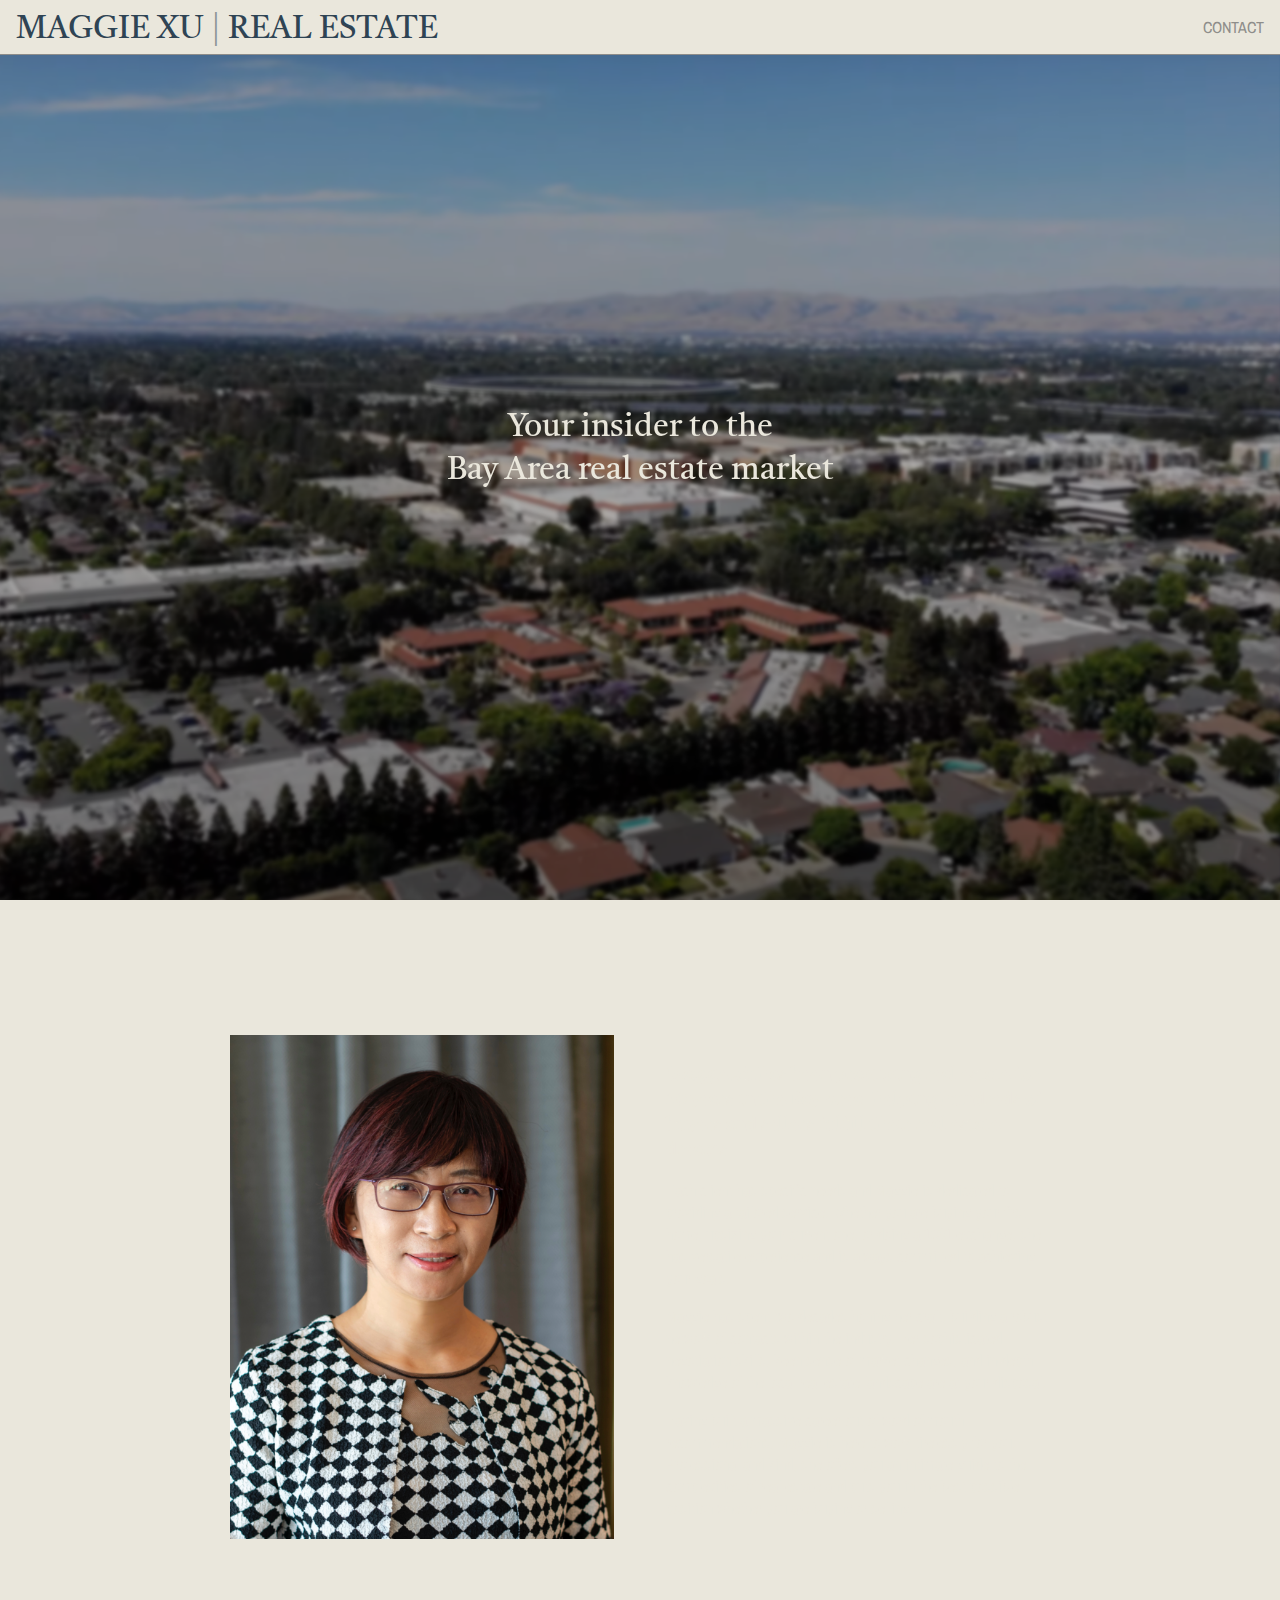
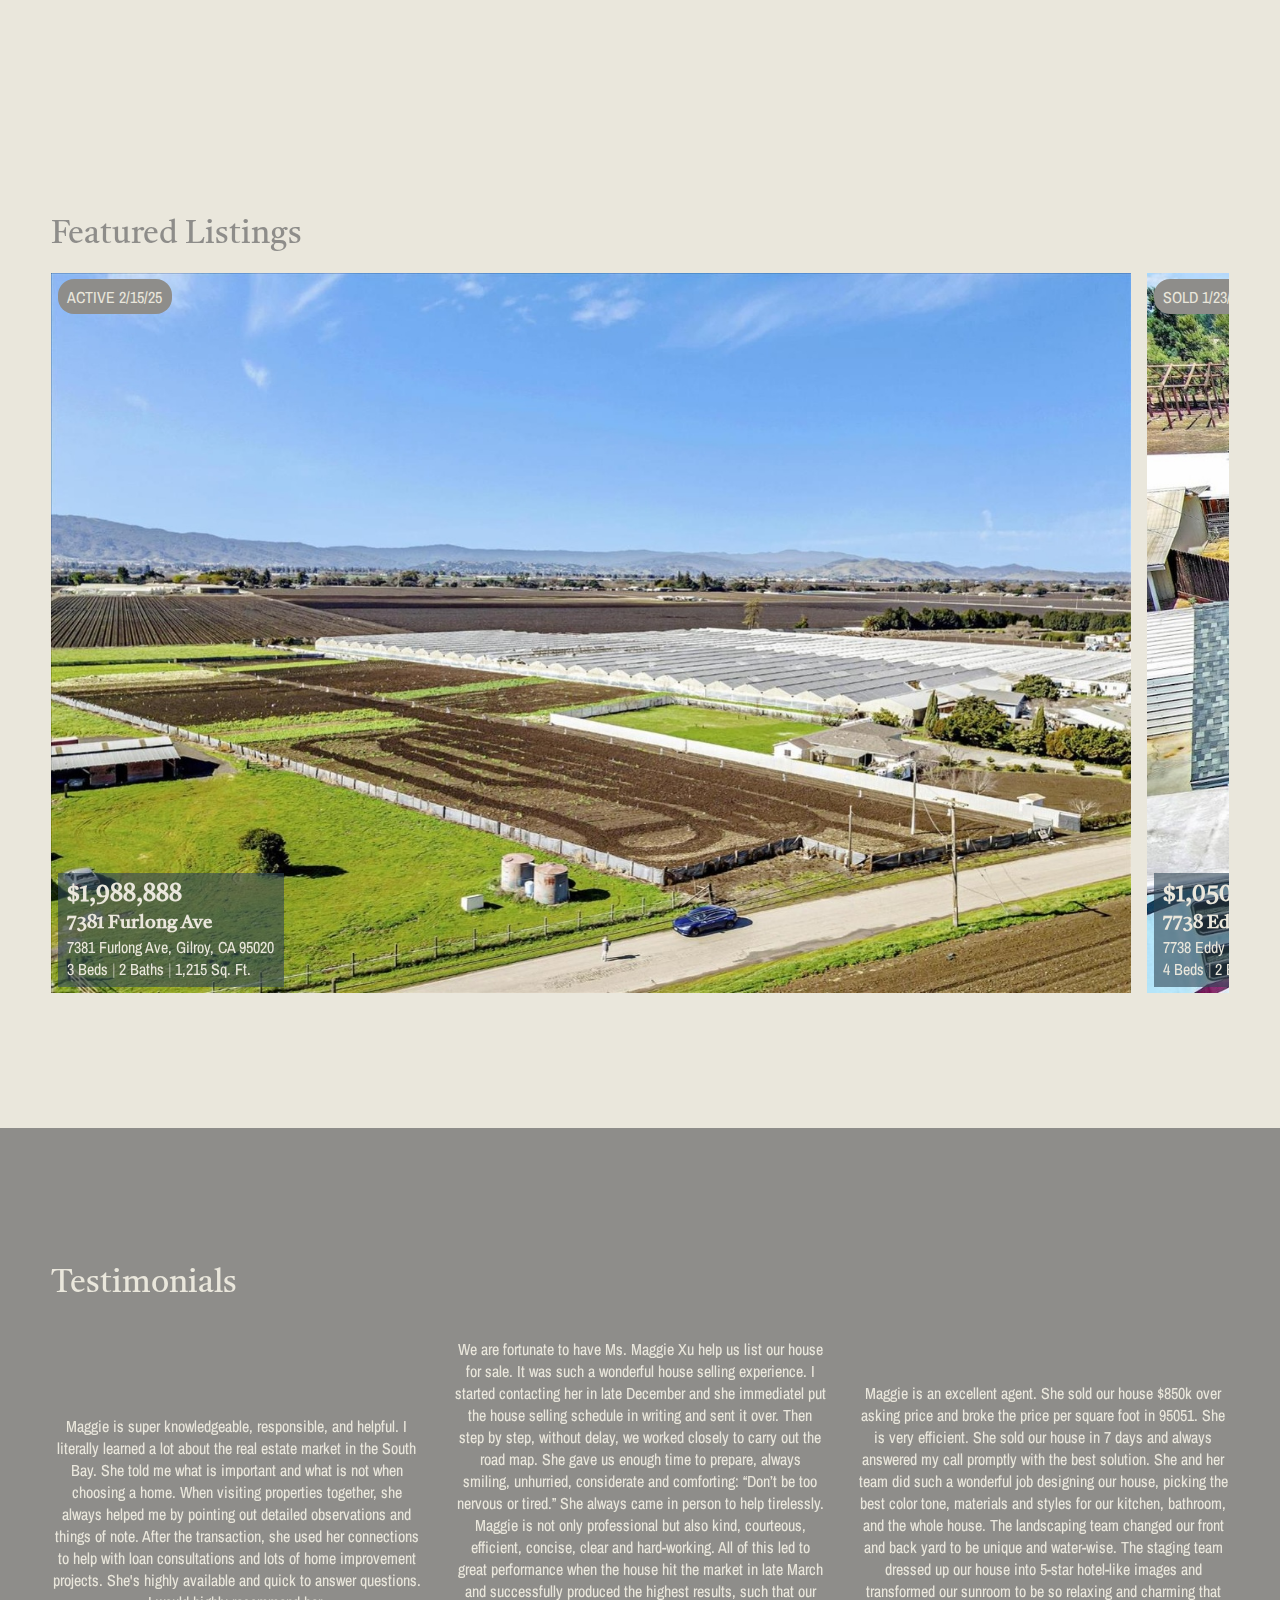
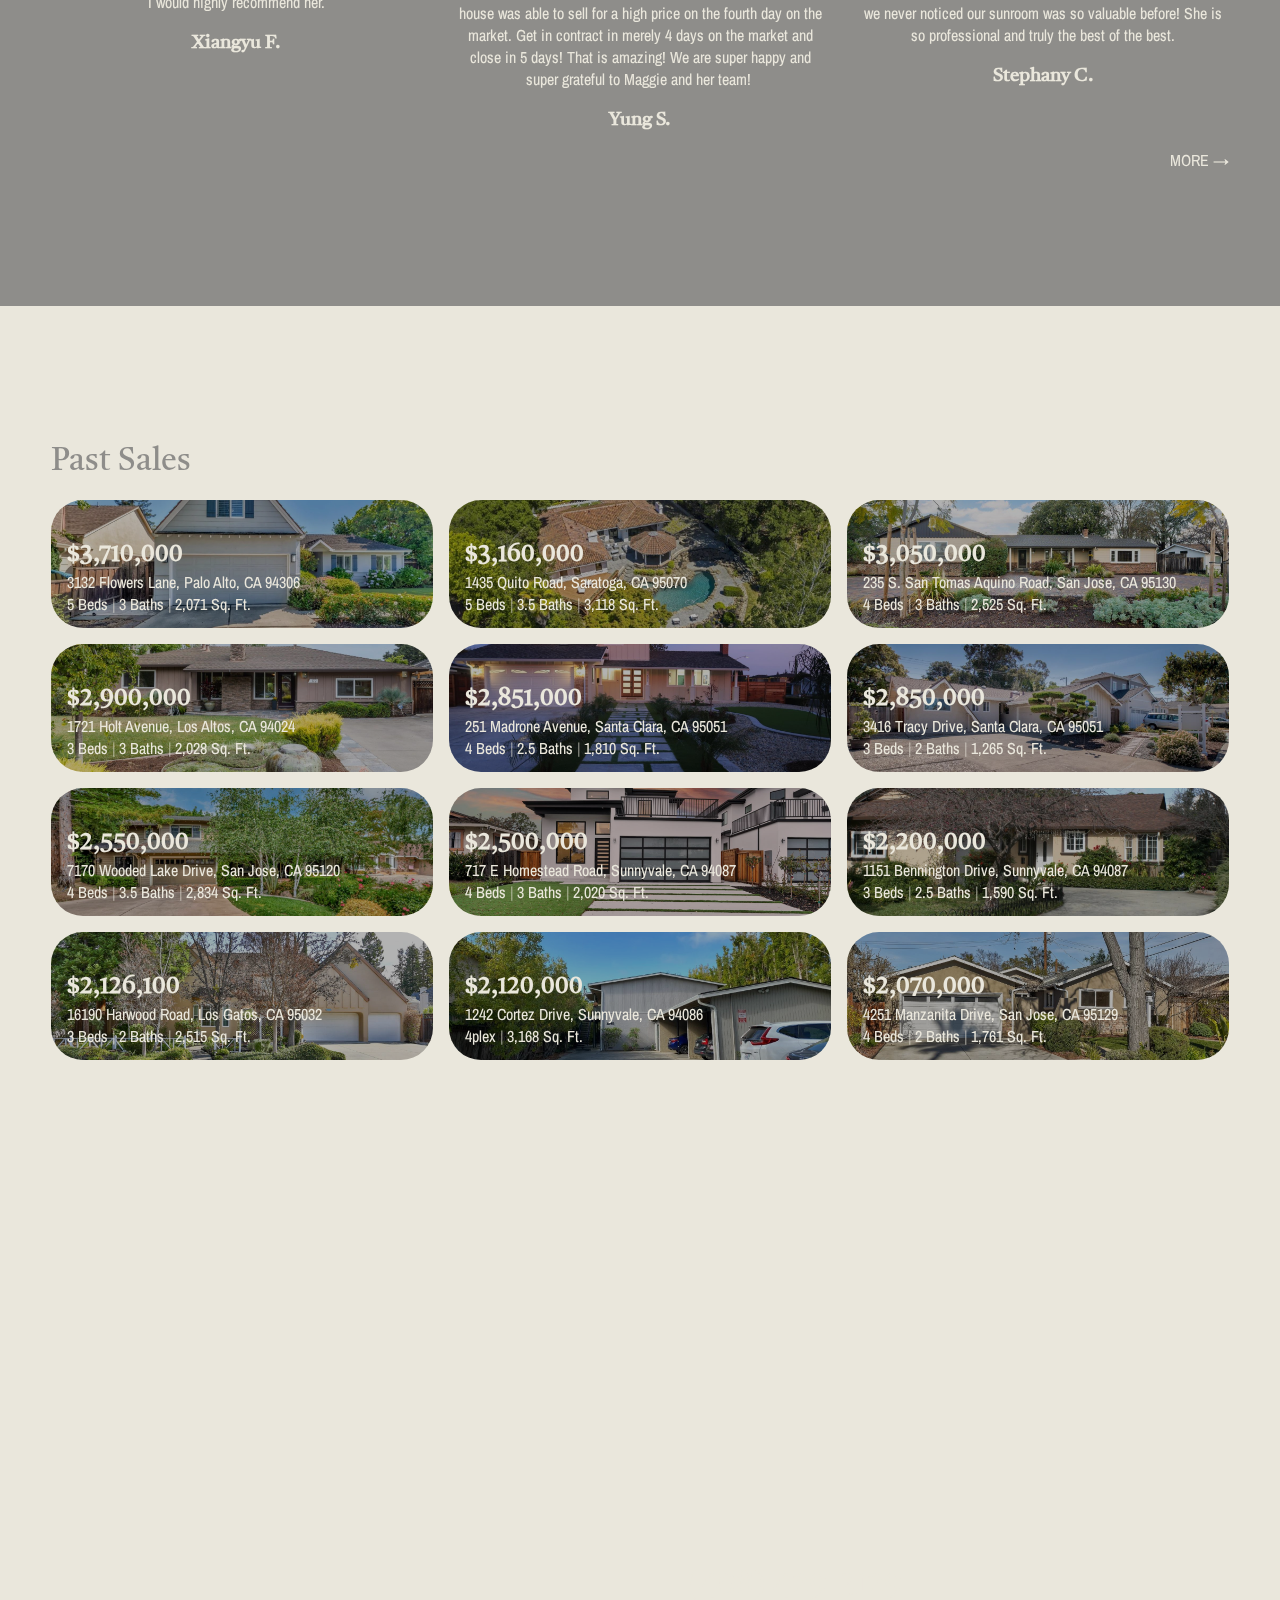
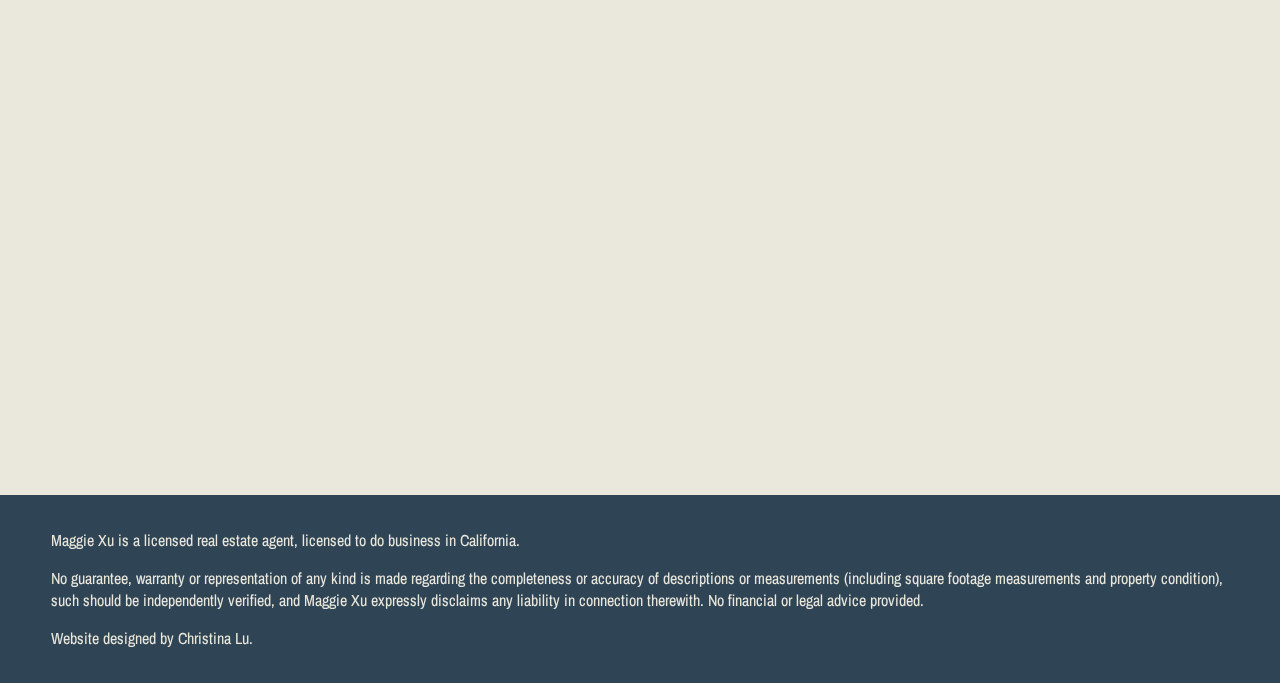
==== commit 4d4e6300: "update bio" ====
--- a/index.html
+++ b/index.html
@@ -2,7 +2,7 @@
 <html lang="en" dir="ltr">
     <head>
     <meta charset="utf-8">
-    <meta name="description" content="Maggie Xu is a real estate agent working in the Bay Area for over 18 years."/>
+    <meta name="description" content="Maggie Xu is a real estate agent working in the Bay Area for 20 years."/>
     <meta name="viewport" content="width=device-width, initial-scale=1">
     <title>Maggie Xu, Real Estate</title>
     <link rel="apple-touch-icon" sizes="180x180" target="_blank" href="/favicon/apple-touch-icon.png">
@@ -45,9 +45,9 @@
         <div class="centerRow fullScreen">
             <div id="headshot" class="fullWidth halfMobile"><img src="images/headshot.png" alt="A headshot of Maggie Xu"></div>
             <div id="bioText" class="fullWidth halfMobile">
-                <h2>Maggie Xu has been practicing real estate for 18 years in the Bay Area, helping hundreds of buyers and sellers fulfill their real estate dreams</h2>
+                <h2>Maggie Xu has been practicing real estate for 20 years in the Bay Area, helping hundreds of buyers and sellers fulfill their real estate dreams</h2>
                 <p>Each client has specific needs and Maggie is dedicated to providing a tailored service. Whether you are buying your first home, upsizing your current one, or doing a 1031 exchange, she has versatile experience and is always committed to achieving your goals.</p>
-                <p>Maggie has spent nearly two decades honing her craft, building a robust network of contacts within the industry. Her sophisticated negotiation skills, keen sense of market changes, and in-depth knowledge of the local real estate landscape are at your disposal.</p>
+                <p>Maggie has spent two decades honing her craft, building a robust network of contacts within the industry. Her sophisticated negotiation skills, keen sense of market changes, and in-depth knowledge of the local real estate landscape are at your disposal.</p>
                 <p>Having built a massive career out of word-of-mouth recommendations, Maggie is here to work tirelessly for you. Professional and kind, she offers you an intimate guide to the complexities of real estate and puts you in the best possible position whether you are buying or selling.</p>
             </div>
         </div>
@@ -57,7 +57,7 @@
         <h1 class="fullWidth">Featured Listings</h1>
         <div class="lBox fullWidth">
             <div class="listing">
-                <a target="_blank" href="https://www.redfin.com/CA/Gilroy/7381-Furlong-Ave-95020/home/104487608">
+                <a target="_blank" href="https://www.compass.com/listing/7381-furlong-avenue-gilroy-ca-95020/1774809735935212897/">
                     <img src="images/7381furlong.jpg" alt="An aerial view of a Gilroy ranch with arable land.">
                     <div class="lStatus"><p>ACTIVE 2/15/25</p></div>
                     <div class="lText">
@@ -71,7 +71,7 @@
                 </a>
             </div>
             <div class="listing">
-                <a target="_blank" href="https://www.redfin.com/CA/Vacaville/7738-Eddy-Ln-95688/home/2416276">
+                <a target="_blank" href="https://www.compass.com/listing/7738-eddy-lane-vacaville-ca-95688/1638732788181242889/">
                     <img src="images/7738eddy.jpg" alt="An aerial view of a Vacaville house with solar panels.">
                     <div class="lStatus"><p>SOLD 1/23/25</p></div>
                     <div class="lText">
@@ -85,7 +85,7 @@
                 </a>
             </div>
             <div class="listing">
-                <a target="_blank" href="https://www.redfin.com/CA/Foster-City/204-Village-Ln-94404/home/1651535">
+                <a target="_blank" href="https://www.compass.com/listing/204-village-lane-foster-city-ca-94404/1687807354450588145/">
                     <img src="images/204village.jpg" alt="A beautifully staged interior of a sunny living room in Foster City.">
                     <div class="lStatus"><p>SOLD 12/2/24</p></div>
                     <div class="lText">
